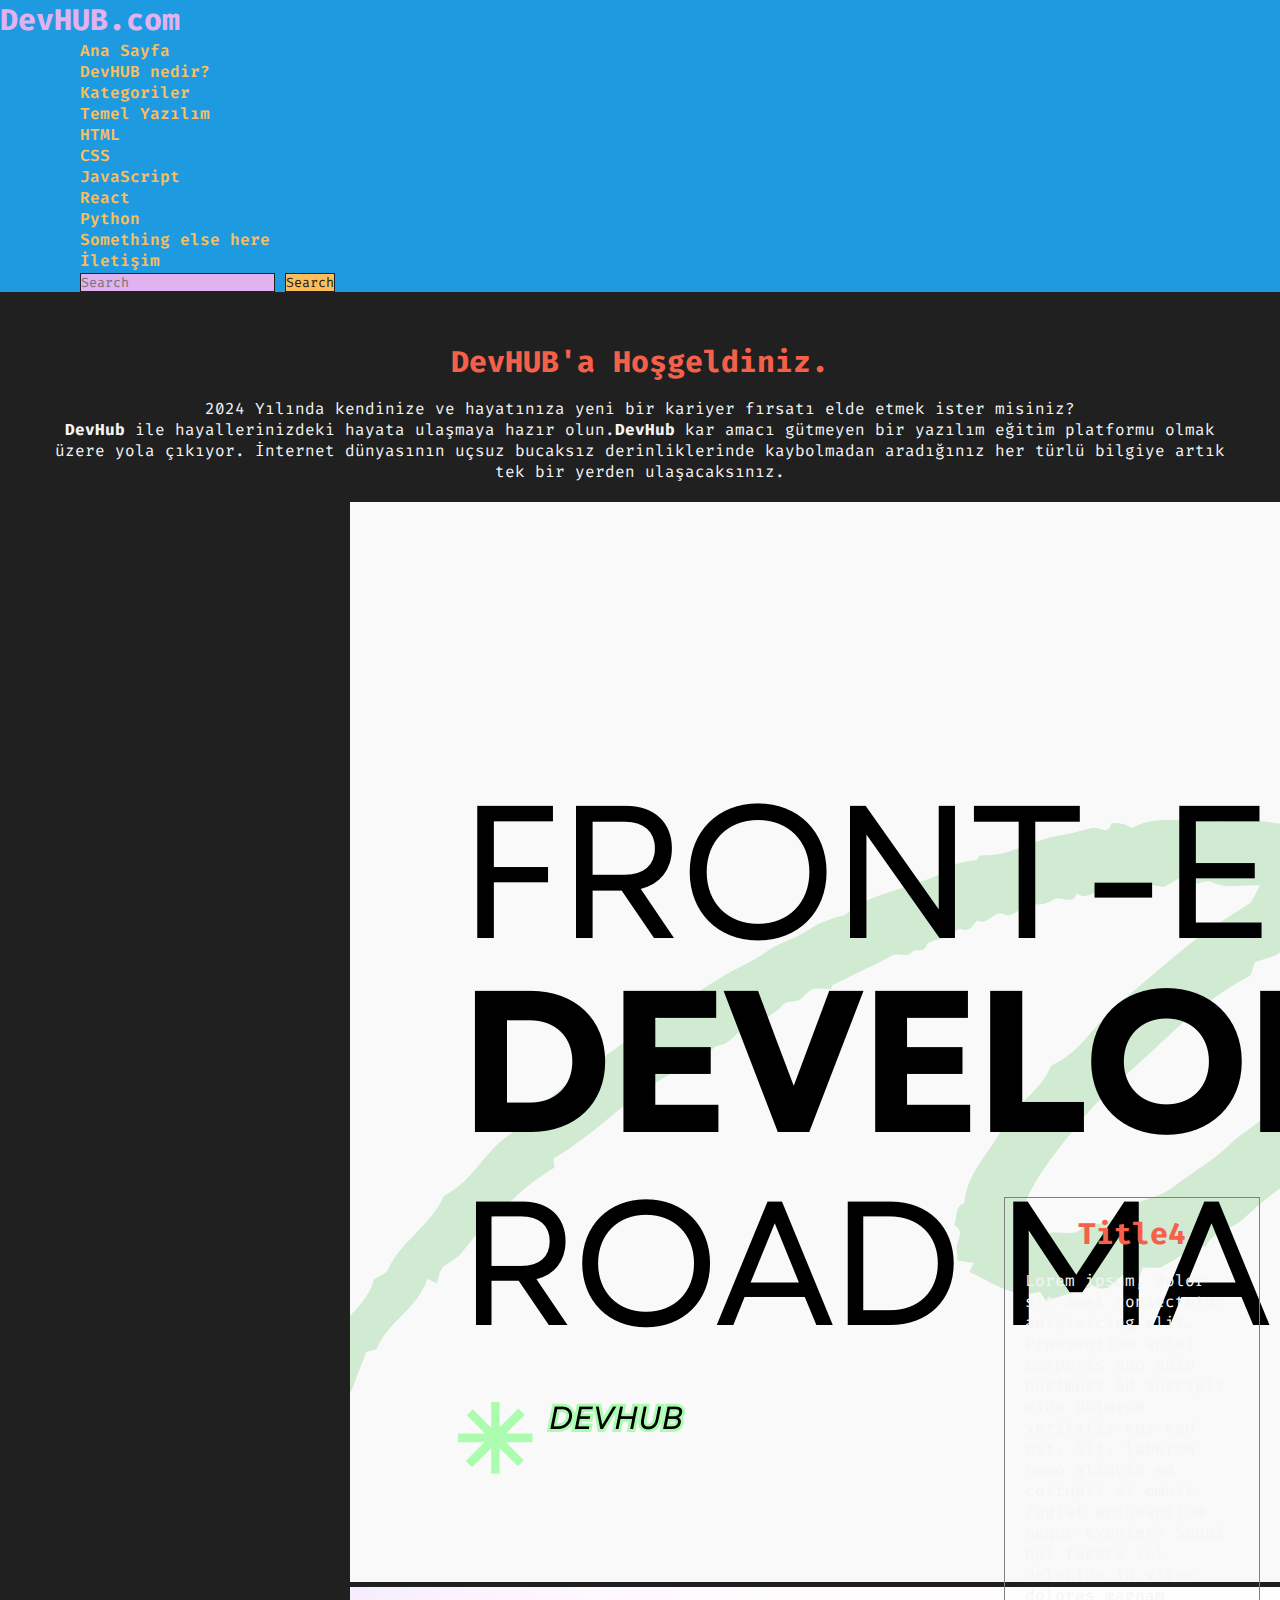
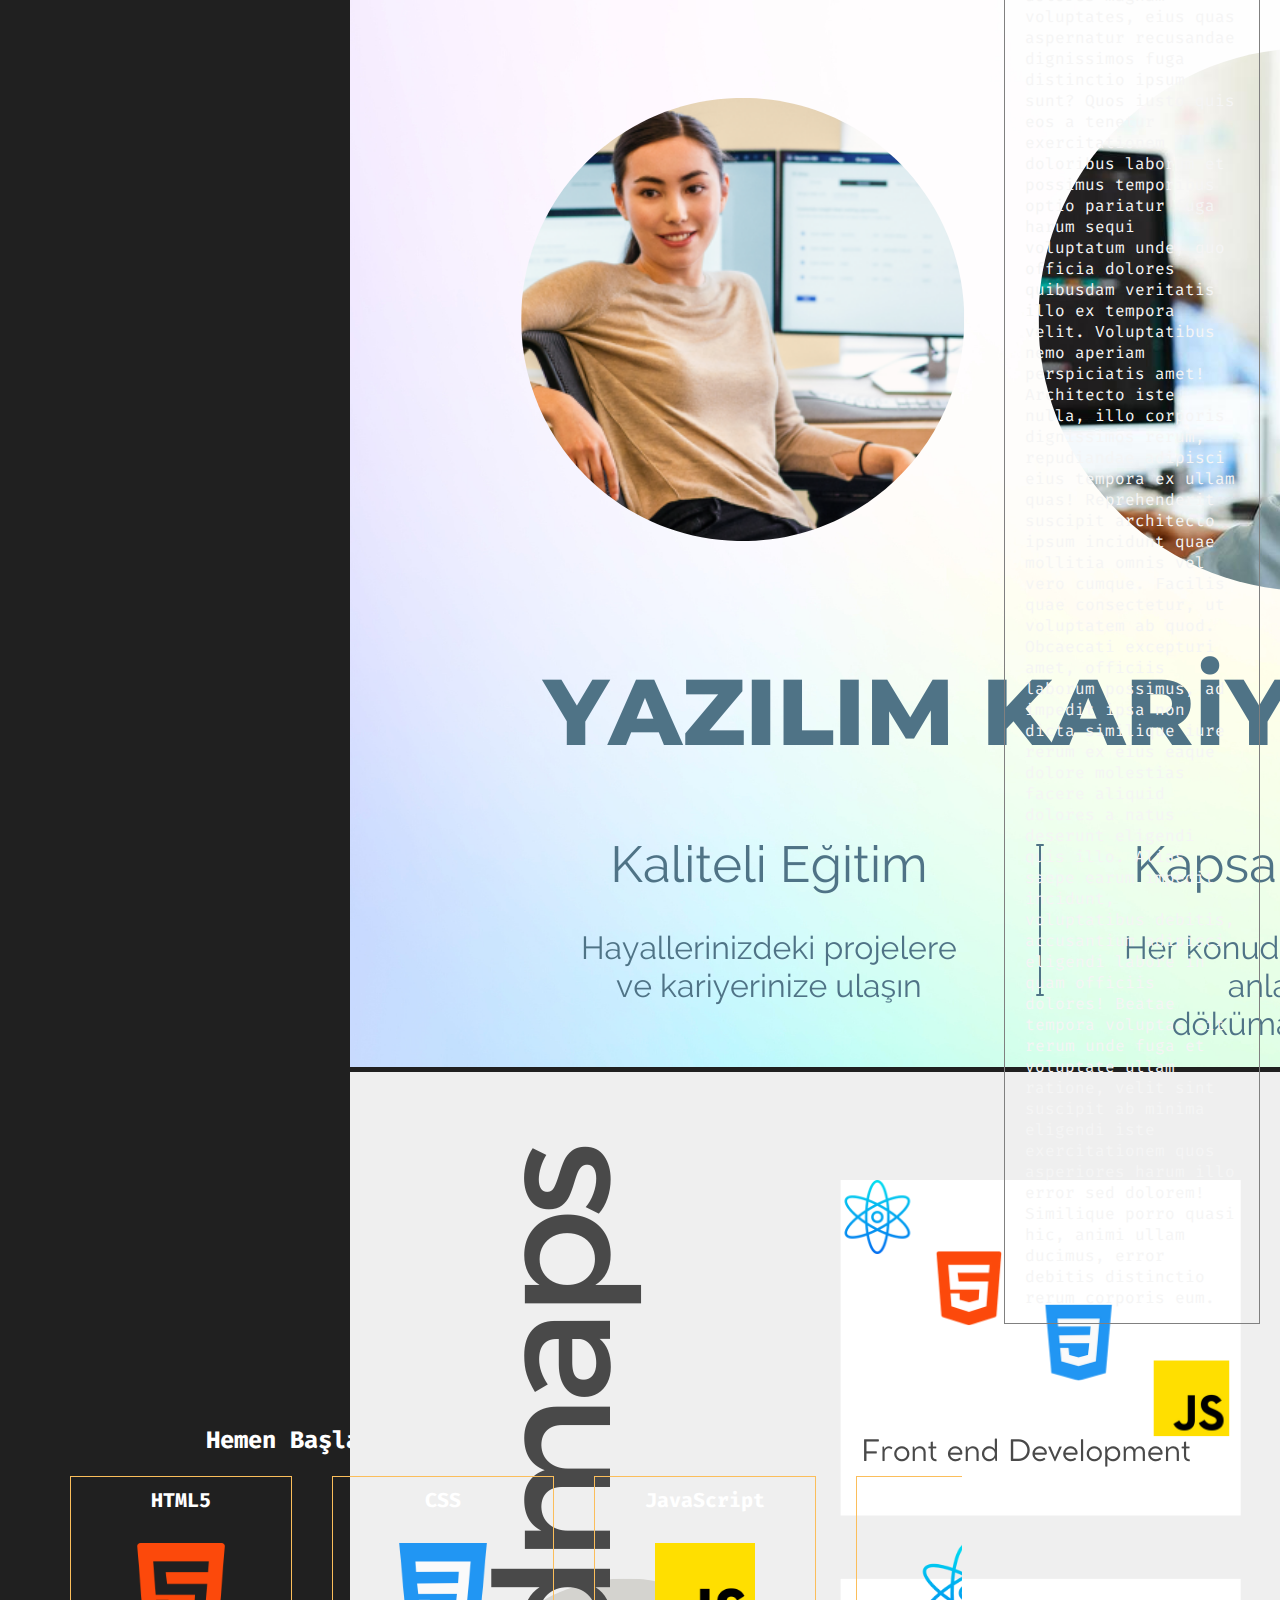
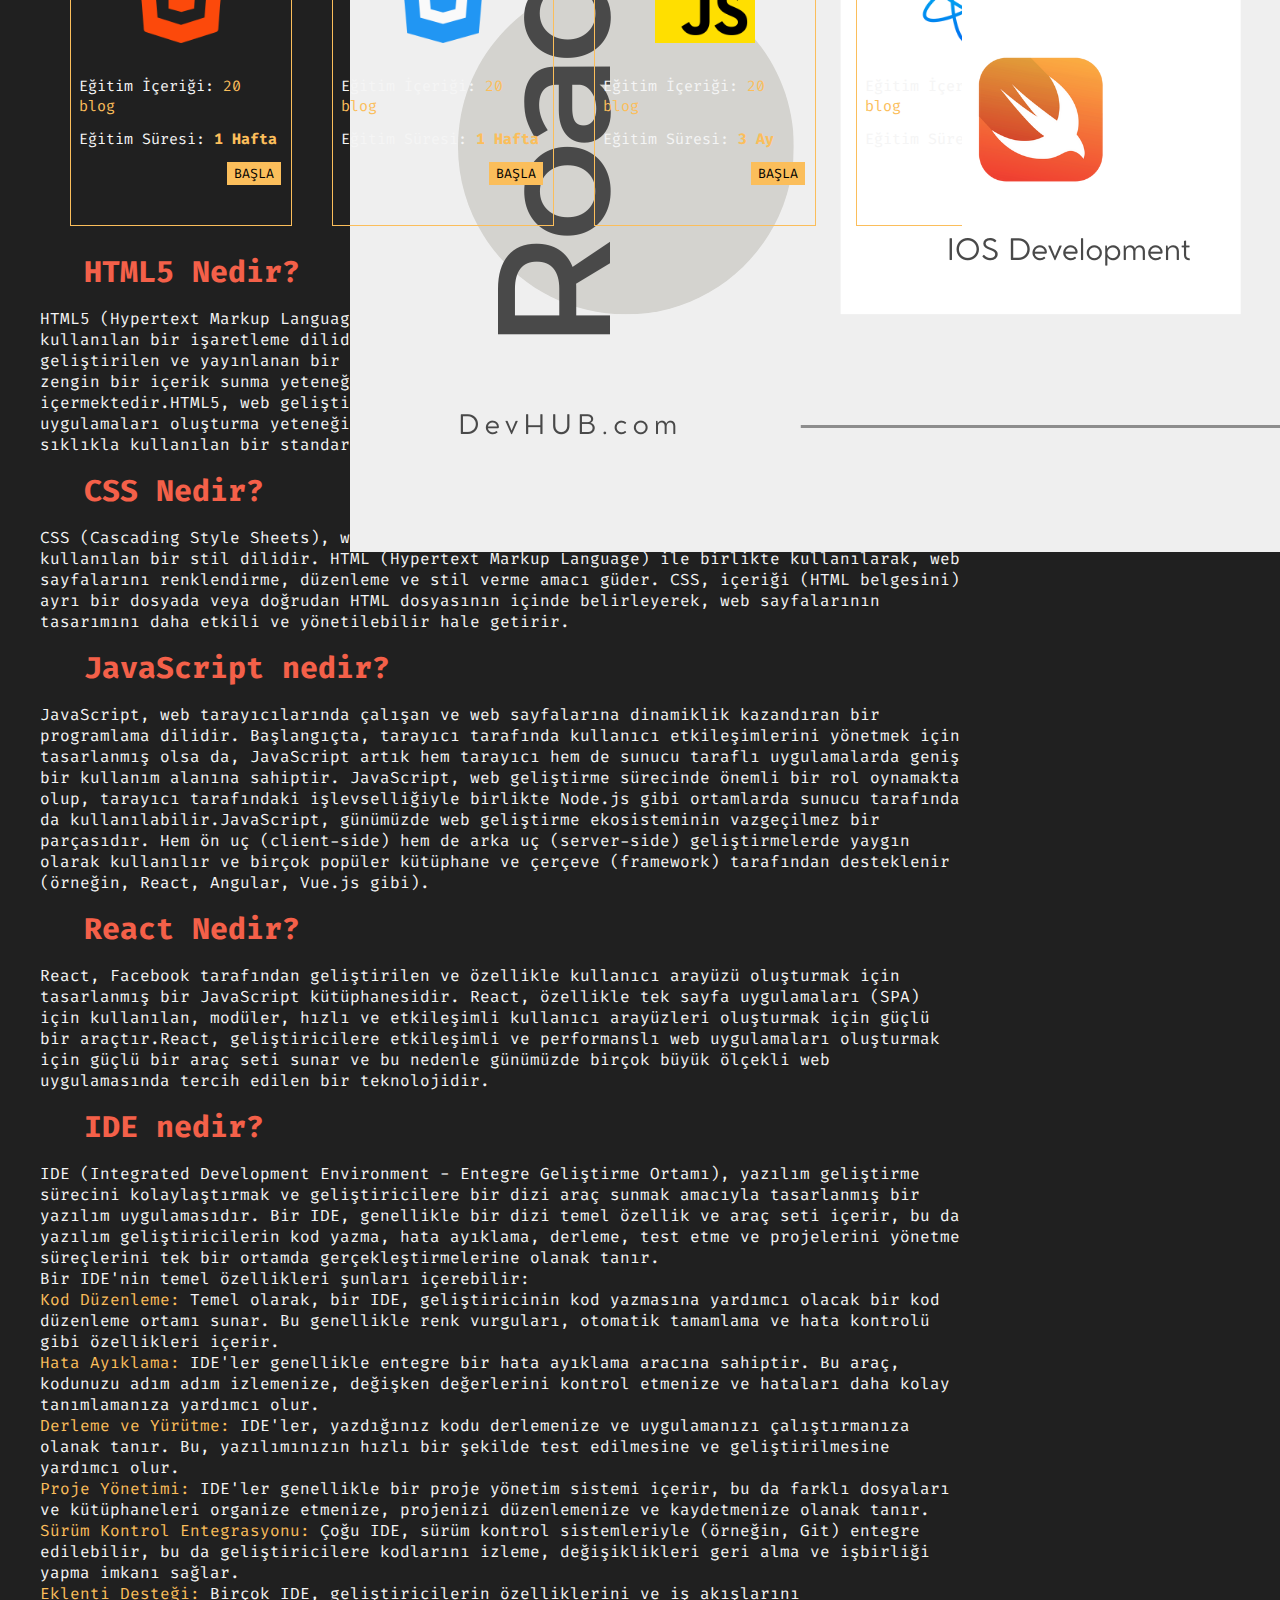
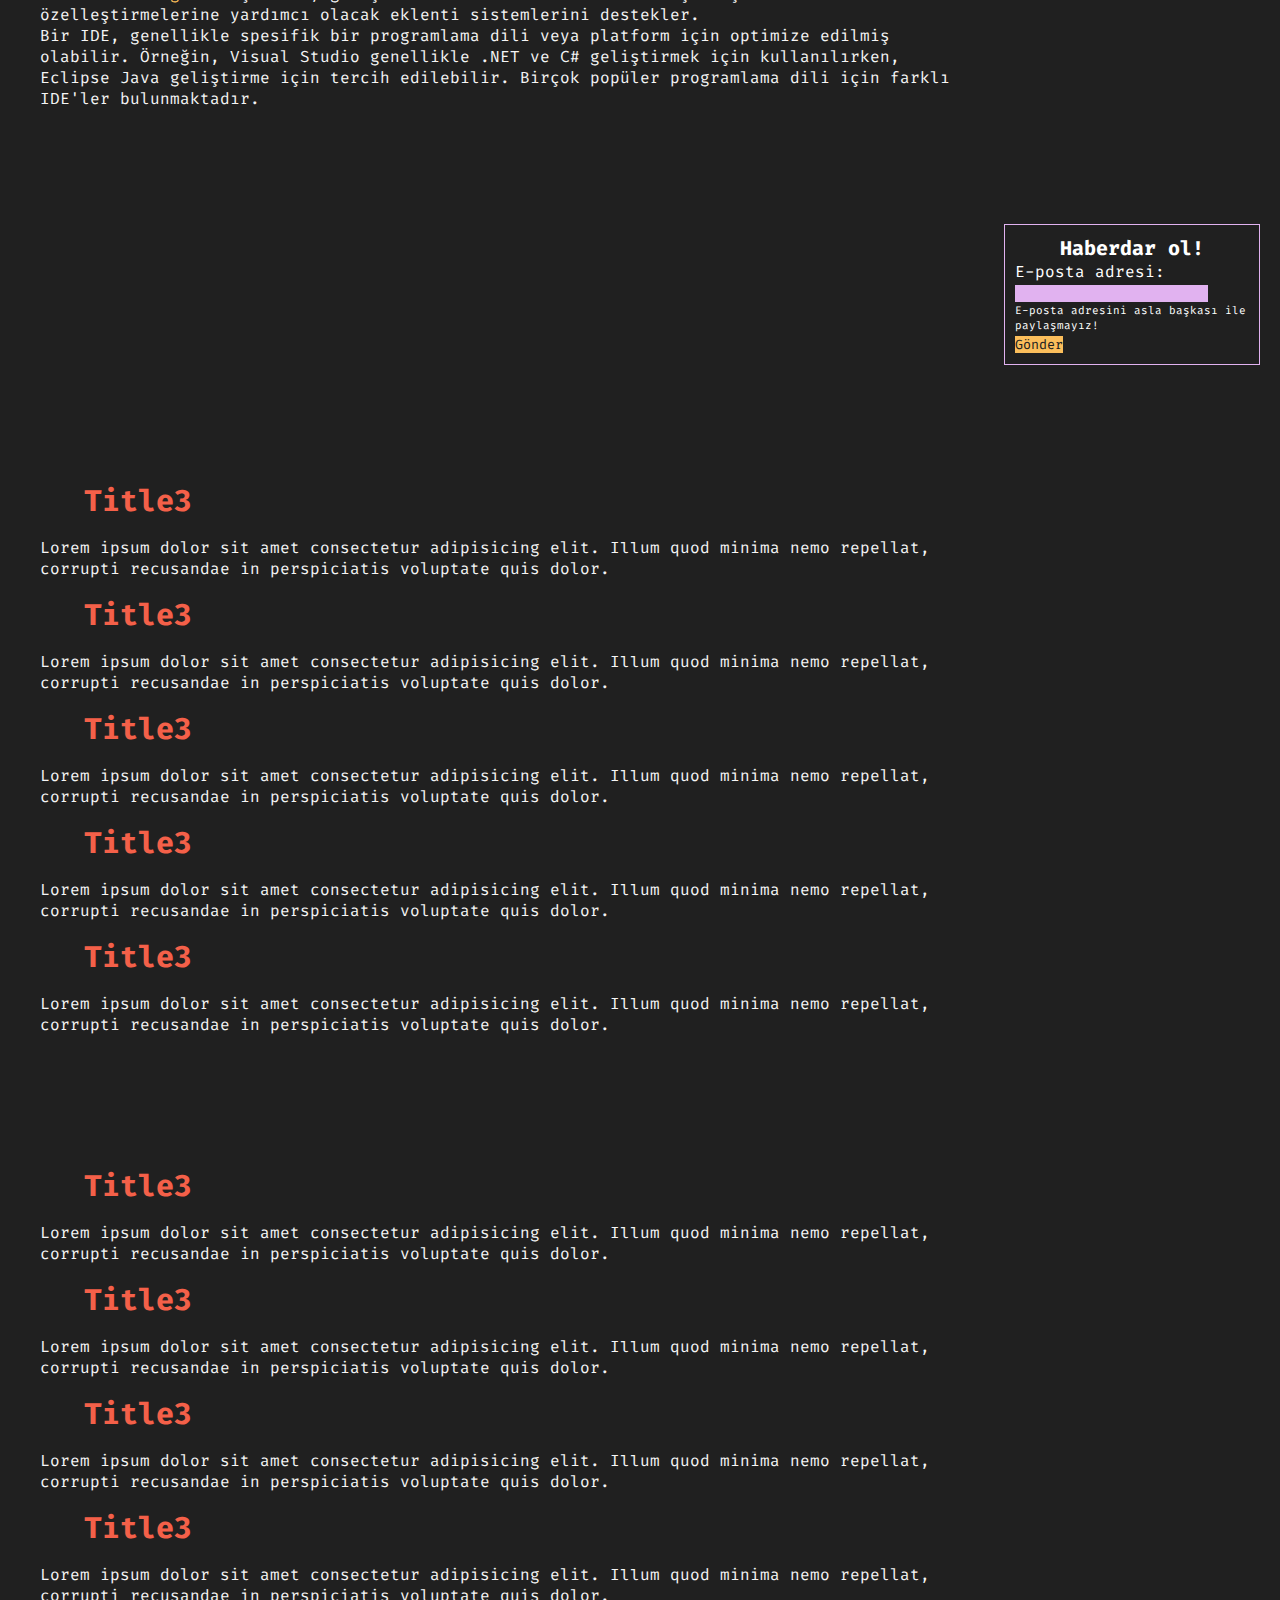
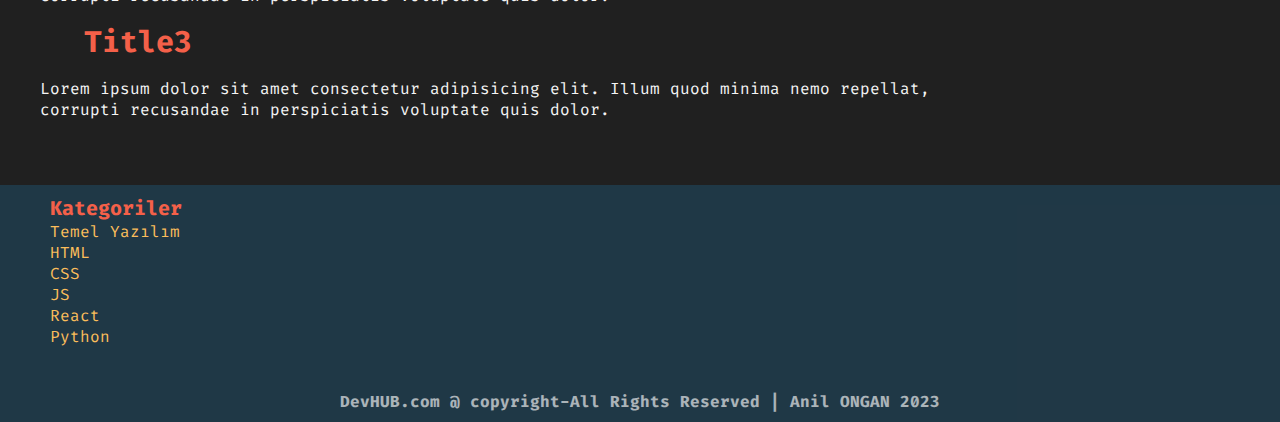
==== index.html @ 764d6161 "DevHub is a project I created to educate and develop myself as a new front end developer. This proje" ====
<!DOCTYPE html>
<html lang="tr">

<head>
    <meta charset="UTF-8">
    <meta http-equiv="X-UA-Compatible" content="IE=edge">
    <meta name="viewport" content="width=device-width, initial-scale=1.0">
    <link rel="stylesheet" href="https://cdnjs.cloudflare.com/ajax/libs/font-awesome/6.5.1/css/all.min.css"
        integrity="sha512-DTOQO9RWCH3ppGqcWaEA1BIZOC6xxalwEsw9c2QQeAIftl+Vegovlnee1c9QX4TctnWMn13TZye+giMm8e2LwA=="
        crossorigin="anonymous" referrerpolicy="no-referrer" />
    <link href="https://cdn.jsdelivr.net/npm/bootstrap@5.3.2/dist/css/bootstrap.min.css" rel="stylesheet"
        integrity="sha384-T3c6CoIi6uLrA9TneNEoa7RxnatzjcDSCmG1MXxSR1GAsXEV/Dwwykc2MPK8M2HN" crossorigin="anonymous">
    <link rel="stylesheet" href="style/style.css">
    <title>DevHub </title>
    <link rel="icon" type="image/x-icon" href="img/programming.ico">
</head>

<body>
    <header>
        <nav class="navbar navbar-expand-lg bg-body-tertiary">
            <div class="container-fluid">
                <a style="font-size: 30px; font-weight: 700; color: #e1b2f0;" class="navbar-brand"
                    href="index.html">DevHUB.com</a>
                <button class="navbar-toggler" type="button" data-bs-toggle="collapse"
                    data-bs-target="#navbarSupportedContent" aria-controls="navbarSupportedContent"
                    aria-expanded="false" aria-label="Toggle navigation">
                    <span class="navbar-toggler-icon"></span>
                </button>
                <div class="collapse navbar-collapse" id="navbarSupportedContent">
                    <ul class="navbar-nav me-auto mb-2 mb-lg-0">
                        <li class="nav-item">
                            <a class="nav-link active" aria-current="page" href="index.html">Ana Sayfa</a>
                        </li>
                        <li class="nav-item">
                            <a class="nav-link" href="devhub.html">DevHUB nedir?</a>
                        </li>
                        <li class="nav-item dropdown">
                            <a class="nav-link dropdown-toggle" href="#" role="button" data-bs-toggle="dropdown"
                                aria-expanded="false">
                                Kategoriler
                            </a>
                            <ul class="dropdown-menu">
                                <li><a class="dropdown-item" href="yazilim.html">Temel Yazılım</a></li>
                                <li><a class="dropdown-item" href="html.html">HTML</a></li>
                                <li><a class="dropdown-item" href="css.html">CSS</a></li>
                                <li><a class="dropdown-item" href="js.html">JavaScript</a></li>
                                <li><a class="dropdown-item" href="react.html">React</a></li>
                                <li><a class="dropdown-item" href="python.html">Python</a></li>
                                <li>
                                    <hr class="dropdown-divider">
                                </li>
                                <li><a class="dropdown-item" href="#">Something else here</a></li>
                            </ul>
                        </li>
                        <li class="nav-item">
                            <a class="nav-link" href="contact.html">İletişim</a>
                        </li>
                    </ul>
                    <form class="d-flex" role="search">
                        <input class="form-control me-2" type="search" placeholder="Search" aria-label="Search">
                        <button class="btn btn-outline-success" type="submit">Search</button>
                    </form>
                </div>
            </div>
        </nav>
    </header>


    <section class="main">
        <div class="left-row">
            <div class="col">
                <h1>DevHUB'a Hoşgeldiniz.</h1>
                <p style="text-align: center;">2024 Yılında kendinize ve hayatınıza yeni bir kariyer fırsatı elde etmek
                    ister misiniz? <br><strong>DevHub</strong> ile hayallerinizdeki hayata ulaşmaya hazır
                    olun.<strong>DevHub</strong> kar amacı gütmeyen bir yazılım eğitim platformu olmak üzere yola
                    çıkıyor. İnternet dünyasının uçsuz bucaksız derinliklerinde kaybolmadan aradığınız her türlü bilgiye
                    artık tek bir yerden ulaşacaksınız.</p>
            </div>


            <div id="carouselExampleSlidesOnly" class="carousel-slide"
                data-bs-ride="carousel">
                <div class="carousel-inner">
                    <div class="carousel-item active">
                        <img src="img/carousel2.png" class="d-block w-100" alt="...">
                    </div>
                    <div class="carousel-item">
                        <img src="img/Sanat-3.png" class="d-block w-100" alt="...">
                    </div>
                    <div class="carousel-item">
                        <img src="img/Sanat-4.png" class="d-block w-100" alt="...">
                    </div>
                </div>
            </div>
        </div>
    </section>

    <aside>
        <div class="right-row">
            <div class="col">
                <h1>Title4</h1>
                <p>Lorem ipsum, dolor sit amet consectetur adipisicing elit. Praesentium animi corporis quo odio
                    ducimus? Ad suscipit eius dolorum veritatis eos sed est. Sit, laborum nemo aliquid ea corrupti et
                    omnis fugiat accusantium neque eveniet? Sequi qui facere vel delectus in vitae dolores magnam
                    voluptates, eius quas aspernatur recusandae dignissimos fuga distinctio ipsum sunt? Quos iusto quis
                    eos a tenetur exercitationem doloribus laborum et possimus temporibus optio pariatur fuga harum
                    sequi voluptatum unde, quo officia dolores quibusdam veritatis illo ex tempora velit. Voluptatibus
                    nemo aperiam perspiciatis amet! Architecto iste nulla, illo corporis dignissimos rerum, repudiandae
                    adipisci eius tempora ex ullam quas! Reprehenderit suscipit architecto ipsum incidunt quae mollitia
                    omnis vel vero cumque. Facilis quae consectetur, ut voluptatem ab quod. Obcaecati excepturi amet,
                    officiis laborum possimus, ad impedit ipsa non dicta similique iure rerum ex eius eaque dolore
                    molestias facere aliquid dolores a natus deserunt eligendi quis illo. Alias saepe earum impedit
                    incidunt, voluptatibus debitis, accusantium adipisci eligendi labore in quam officiis dolores!
                    Beatae tempora voluptas sit rerum unde fuga et voluptate ullam ratione, velit sint suscipit ab
                    minima eligendi iste exercitationem quos asperiores harum illo error sed dolorem! Similique porro
                    quasi hic, animi ullam ducimus, error debitis distinctio rerum corporis eum.</p>
            </div>
        </div>
    </aside>


    <article>
        <h2 class="title">Hemen Başla (Front-End Developer Road Map)</h2>
        <div class="categories">
            <div class="container">
                <h3>HTML5</h3>
                <img style="width: 100px; height: auto;" src="img/html-5.png" alt="hmtl">
                <p>Eğitim İçeriği: <span>20 blog</span> </p>
                <p>Eğitim Süresi: <span> <strong>1 Hafta</strong> </span></p>
                <button class="button"> <a href="html.html">BAŞLA</a></button>
            </div>
            <div class="container">
                <h3>CSS</h3>
                <img style="width: 100px; height: auto;" src="img/css-3.png" alt="css">
                <p>Eğitim İçeriği: <span>20 blog</span> </p>
                <p>Eğitim Süresi: <span> <strong>1 Hafta</strong> </span></p>
                <button class="button"> <a href="css.html">BAŞLA</a></button>
            </div>
            <div class="container">
                <h3>JavaScript</h3>
                <img style="width: 100px; height: auto;" src="img/js.png" alt="js">
                <p>Eğitim İçeriği: <span>20 blog</span> </p>
                <p>Eğitim Süresi: <span> <strong>3 Ay</strong> </span></p>
                <button class="button"> <a href="js.html">BAŞLA</a></button>
            </div>
            <div class="container">
                <h3>React</h3>
                <img style="width: 100px; height: auto;" src="img/atom.png" alt="react">
                <p>Eğitim İçeriği: <span>20 blog</span> </p>
                <p>Eğitim Süresi: <span> <strong>1 Ay</strong> </span></p>
                <button class="button"> <a href="react.html">BAŞLA</a></button>
            </div>

        </div>


        <div class="left-row">
            <div class="col">
                <h1>HTML5 Nedir?</h1>
                <p>
                    HTML5 (Hypertext Markup Language, version 5), web sayfalarını oluşturmak ve düzenlemek için
                    kullanılan bir işaretleme dilidir. HTML5, World Wide Web Consortium (W3C) tarafından geliştirilen ve
                    yayınlanan bir standarttır. HTML5, önceki HTML sürümlerine kıyasla daha zengin bir içerik sunma
                    yeteneği ile birlikte bir dizi yeni özellik ve geliştirmeler içermektedir.HTML5, web geliştiricilere
                    daha güçlü, tutarlı ve zengin içerikli web uygulamaları oluşturma yeteneği sağlar. Bu nedenle,
                    modern web geliştirme projelerinde sıklıkla kullanılan bir standarttır.
                </p>
            </div>
        </div>
        <div class="left-row">
            <div class="col">
                <h1>CSS Nedir?</h1>
                <p>CSS (Cascading Style Sheets), web sayfalarının görünümünü ve düzenini belirlemek için kullanılan bir
                    stil dilidir. HTML (Hypertext Markup Language) ile birlikte kullanılarak, web sayfalarını
                    renklendirme, düzenleme ve stil verme amacı güder. CSS, içeriği (HTML belgesini) ayrı bir dosyada
                    veya doğrudan HTML dosyasının içinde belirleyerek, web sayfalarının tasarımını daha etkili ve
                    yönetilebilir hale getirir.</p>
            </div>
        </div>
        <div class="left-row">
            <div class="col">
                <h1>JavaScript nedir?</h1>
                <p>JavaScript, web tarayıcılarında çalışan ve web sayfalarına dinamiklik kazandıran bir programlama
                    dilidir. Başlangıçta, tarayıcı tarafında kullanıcı etkileşimlerini yönetmek için tasarlanmış olsa
                    da, JavaScript artık hem tarayıcı hem de sunucu taraflı uygulamalarda geniş bir kullanım alanına
                    sahiptir. JavaScript, web geliştirme sürecinde önemli bir rol oynamakta olup, tarayıcı tarafındaki
                    işlevselliğiyle birlikte Node.js gibi ortamlarda sunucu tarafında da kullanılabilir.JavaScript,
                    günümüzde web geliştirme ekosisteminin vazgeçilmez bir parçasıdır. Hem ön uç (client-side) hem de
                    arka uç (server-side) geliştirmelerde yaygın olarak kullanılır ve birçok popüler kütüphane ve
                    çerçeve (framework) tarafından desteklenir (örneğin, React, Angular, Vue.js gibi).</p>
            </div>
        </div>
        <div class="left-row">
            <div class="col">
                <h1>React Nedir?</h1>
                <p>React, Facebook tarafından geliştirilen ve özellikle kullanıcı arayüzü oluşturmak için tasarlanmış
                    bir JavaScript kütüphanesidir. React, özellikle tek sayfa uygulamaları (SPA) için kullanılan,
                    modüler, hızlı ve etkileşimli kullanıcı arayüzleri oluşturmak için güçlü bir araçtır.React,
                    geliştiricilere etkileşimli ve performanslı web uygulamaları oluşturmak için güçlü bir araç seti
                    sunar ve bu nedenle günümüzde birçok büyük ölçekli web uygulamasında tercih edilen bir teknolojidir.
                </p>
            </div>
        </div>
        <div class="left-row">
            <div class="col">
                <h1>IDE nedir?</h1>
                <p>IDE (Integrated Development Environment - Entegre Geliştirme Ortamı), yazılım geliştirme sürecini
                    kolaylaştırmak ve geliştiricilere bir dizi araç sunmak amacıyla tasarlanmış bir yazılım
                    uygulamasıdır. Bir IDE, genellikle bir dizi temel özellik ve araç seti içerir, bu da yazılım
                    geliştiricilerin kod yazma, hata ayıklama, derleme, test etme ve projelerini yönetme süreçlerini tek
                    bir ortamda gerçekleştirmelerine olanak tanır. <br>

                    Bir IDE'nin temel özellikleri şunları içerebilir: <br>
                    <span>Kod Düzenleme:</span>
                     Temel olarak, bir IDE, geliştiricinin kod yazmasına yardımcı olacak bir kod düzenleme
                    ortamı sunar. Bu genellikle renk vurguları, otomatik tamamlama ve hata kontrolü gibi özellikleri
                    içerir. <br>
                    <span>Hata Ayıklama:</span> IDE'ler genellikle entegre bir hata ayıklama aracına sahiptir. Bu araç, kodunuzu adım
                    adım izlemenize, değişken değerlerini kontrol etmenize ve hataları daha kolay tanımlamanıza yardımcı
                    olur. <br>
                    <span>Derleme ve Yürütme:</span> IDE'ler, yazdığınız kodu derlemenize ve uygulamanızı çalıştırmanıza olanak
                    tanır. Bu, yazılımınızın hızlı bir şekilde test edilmesine ve geliştirilmesine yardımcı olur. <br>
                    <span>Proje Yönetimi:</span> IDE'ler genellikle bir proje yönetim sistemi içerir, bu da farklı dosyaları ve
                    kütüphaneleri organize etmenize, projenizi düzenlemenize ve kaydetmenize olanak tanır. <br>
                    <span>Sürüm Kontrol Entegrasyonu:</span> Çoğu IDE, sürüm kontrol sistemleriyle (örneğin, Git) entegre edilebilir,
                    bu da geliştiricilere kodlarını izleme, değişiklikleri geri alma ve işbirliği yapma imkanı sağlar. <br>
                    <span>Eklenti Desteği:</span> Birçok IDE, geliştiricilerin özelliklerini ve iş akışlarını özelleştirmelerine
                    yardımcı olacak eklenti sistemlerini destekler. <br>
                    Bir IDE, genellikle spesifik bir programlama dili veya platform için optimize edilmiş olabilir.
                    Örneğin, Visual Studio genellikle .NET ve C# geliştirmek için kullanılırken, Eclipse Java geliştirme
                    için tercih edilebilir. Birçok popüler programlama dili için farklı IDE'ler bulunmaktadır.</p>
            </div>
        </div>
    </article>
    <aside class="newsletter-form">
        <form>
            <div class="mb-3">
                <h2 class="title">Haberdar ol!</h2>
                <label for="exampleInputEmail1" class="form-label">E-posta adresi:</label>
                <input type="email" class="form-control" id="exampleInputEmail1" aria-describedby="emailHelp">
                <div id="emailHelp" class="form-text">E-posta adresini asla başkası ile paylaşmayız!</div>
            </div>
            <button type="submit" class="btn btn-primary">Gönder</button>
        </form>
    </aside>
    <article>
        <div class="left-row">
            <div class="col">
                <h1>Title3</h1>
                <p>Lorem ipsum dolor sit amet consectetur adipisicing elit. Illum quod minima nemo repellat, corrupti
                    recusandae in perspiciatis voluptate quis dolor.</p>
            </div>
        </div>
        <div class="left-row">
            <div class="col">
                <h1>Title3</h1>
                <p>Lorem ipsum dolor sit amet consectetur adipisicing elit. Illum quod minima nemo repellat, corrupti
                    recusandae in perspiciatis voluptate quis dolor.</p>
            </div>
        </div>
        <div class="left-row">
            <div class="col">
                <h1>Title3</h1>
                <p>Lorem ipsum dolor sit amet consectetur adipisicing elit. Illum quod minima nemo repellat, corrupti
                    recusandae in perspiciatis voluptate quis dolor.</p>
            </div>
        </div>
        <div class="left-row">
            <div class="col">
                <h1>Title3</h1>
                <p>Lorem ipsum dolor sit amet consectetur adipisicing elit. Illum quod minima nemo repellat, corrupti
                    recusandae in perspiciatis voluptate quis dolor.</p>
            </div>
        </div>
        <div class="left-row">
            <div class="col">
                <h1>Title3</h1>
                <p>Lorem ipsum dolor sit amet consectetur adipisicing elit. Illum quod minima nemo repellat, corrupti
                    recusandae in perspiciatis voluptate quis dolor.</p>
            </div>
        </div>
    </article>
    <article>
        <div class="left-row">
            <div class="col">
                <h1>Title3</h1>
                <p>Lorem ipsum dolor sit amet consectetur adipisicing elit. Illum quod minima nemo repellat, corrupti
                    recusandae in perspiciatis voluptate quis dolor.</p>
            </div>
        </div>
        <div class="left-row">
            <div class="col">
                <h1>Title3</h1>
                <p>Lorem ipsum dolor sit amet consectetur adipisicing elit. Illum quod minima nemo repellat, corrupti
                    recusandae in perspiciatis voluptate quis dolor.</p>
            </div>
        </div>
        <div class="left-row">
            <div class="col">
                <h1>Title3</h1>
                <p>Lorem ipsum dolor sit amet consectetur adipisicing elit. Illum quod minima nemo repellat, corrupti
                    recusandae in perspiciatis voluptate quis dolor.</p>
            </div>
        </div>
        <div class="left-row">
            <div class="col">
                <h1>Title3</h1>
                <p>Lorem ipsum dolor sit amet consectetur adipisicing elit. Illum quod minima nemo repellat, corrupti
                    recusandae in perspiciatis voluptate quis dolor.</p>
            </div>
        </div>
        <div class="left-row">
            <div class="col">
                <h1>Title3</h1>
                <p>Lorem ipsum dolor sit amet consectetur adipisicing elit. Illum quod minima nemo repellat, corrupti
                    recusandae in perspiciatis voluptate quis dolor.</p>
            </div>
        </div>
    </article>



    <footer>
        <div class="category-links">
            <h2>Kategoriler</h2>
            <ul>
                <li><a href="yazilim.html">Temel Yazılım</a></li>
                <li><a href="html.html">HTML</a></li>
                <li><a href="css.html">CSS</a></li>
                <li><a href="js.html">JS</a></li>
                <li><a href="react.html">React</a></li>
                <li><a href="python.html">Python</a></li>
            </ul>
            <div class="copyright">
                <p> <strong>DevHUB.com @ copyright-All Rights Reserved | Anil ONGAN 2023 </strong> </p>
            </div>
        </div>

    </footer>








    <script src="https://cdn.jsdelivr.net/npm/bootstrap@5.3.2/dist/js/bootstrap.bundle.min.js"
        integrity="sha384-C6RzsynM9kWDrMNeT87bh95OGNyZPhcTNXj1NW7RuBCsyN/o0jlpcV8Qyq46cDfL"
        crossorigin="anonymous"></script>
</body>

</html>
---- style/style.css ----
@import url('https://fonts.googleapis.com/css2?family=Fira+Code:wght@300;400;500;600;700&family=Roboto+Slab:wght@900&display=swap');



*{
    font-family: 'Fira Code', monospace;
    margin: 0;
    padding: 0;
    box-sizing: border-box;
    outline: none;
    border: none;
    text-decoration: none;
    text-transform: initial;
    list-style: none;
    scroll-behavior: smooth;
}

html{
    overflow-x: hidden;

}


body{
    position: relative;
    font-family: 'Fira Code', monospace;
    margin: 0;
    width: 100%;
    background-color: #202020;
    box-sizing: border-box;
    overflow-x: hidden;
}


.navbar{
    font-family: 'Fira Code', monospace;
    font-weight: 600;
    width: 100%;
    margin: 0;
    padding: 0;

}

.navbar .container-fluid{
    background-color: #1e9ae0;
    
}


.navbar .collapse{
    margin: 0 5rem;
}

.navbar .collapse a{
    color: #fbbe5b;
}

.navbar .collapse .d-flex input{
    background-color: #e1b2f0;
    border: 1px solid #202020;
}

.navbar .collapse .d-flex .btn{
    color: #202020;
    background-color: #fbbe5b;
    border: 1px solid #202020;
}

.navbar .collapse .d-flex .btn:hover{
    transform: scale(1.03);
}

.navbar .collapse .dropdown-menu{
    background-color: #1e9ae0;
}



.main{
    margin: 50px 20px;
}

.main .col{
    margin: 15px;
}

.main  h1{
    color: #f46049;
    margin: 1rem 4rem;
    text-align: center;
    font-size: 30px;
}

.main p{
    color: whitesmoke;
    margin: 0 20px;
}

.main .carousel-slide{
    margin: 10px 320px;
    padding:5px 10px;
    height: 600px;
}

.main .carousel-slide .carousel-inner{
    width: 1000px;
    height: 600px;
}

article{
    float: left;
    margin: 50px 20px;
    width: 75%;
}

article .col{
    margin: 15px 0;
}

article h1{
    color: #f46049;
    margin: 1rem 4rem;
    font-size: 30px;
}

article .container p{
    font-size: 15px;
    color: whitesmoke;
    margin: 0 20px;
}

article p{
    color: whitesmoke;
    margin: 0 20px;
}

article p span{
    color: #fbbe5b;
}

article .categories{
    display: flex;
    position:relative;
    justify-content: space-between;
    overflow-x: hidden;
    width: 95%;
    margin: 10px 30px;
}

article h2{
    color: white;
    text-align: center;
}

article .categories .container{
    display: block;
    border: 1px solid #fbbe5b;
    margin: 10px 20px;
    width: 250px;
    height: 350px;
    transition: 1s ease;
}

article .categories .container:hover{
    box-shadow: 0px 0px 15px 6px rgba(218, 216, 216, 0.71);
    transform: scale(1.02);
}

article .categories .container h3{
    color: white;
    text-align: center;
    font-size: 20px;
    margin: 10px ;
    
}

article .categories .container img{
    margin: 20px 60px;

}

article .categories .container p{
    margin: 3px;
    padding: 5px;
}

article .categories .container .button{
    padding: 3px 7px;
    float: right;
    margin: 5px 10px;
    background-color: #fbbe5b;
    text-align: center;
    transition: 1s ease;
    cursor: pointer;
}

article .categories .container .button a{
    color: black;
    text-decoration: none;
    cursor: pointer;
}

article .categories .container .button:hover{
    transform: scale(1.1);
}



aside{
    position:sticky;
    width: 20%;
    float: right;
    margin: 50px 20px;
    border: 1px solid gray;
}

aside .col{
    margin: 15px 0;
}

aside h1{
    text-align: center;
    color: #f46049;
    margin: 1rem 4rem;
    font-size: 30px;
}

aside p{
    color: whitesmoke;
    margin: 0 20px;
}

.newsletter-form{
    
    float: right;
    width: 20%;
    border: 1px solid #e1b2f0;
    padding: 10px;
}

.newsletter-form h2{
    color: white;
    text-align: center;
    font-size: 20px;
}

.newsletter-form .form-label,
.form-text{
    color: white;
}

.newsletter-form .form-control{
    background-color: #e1b2f0;
}

.newsletter-form .form-text{
    font-size: 11px;
}

.newsletter-form .btn{
    background-color: #fbbe5b;
    color: #202020;
    border: none;
}

.newsletter-form .btn:hover{
    transform: scale(1.03);
}

main .row .nav-link{
    color: white;
}

main .row .nav-link:hover{
    background-color: #fbbe5b;
}

main .row .col-8{
    color: white;
}


main .row .col-8 h4{
    color: #fbbe5b;
    margin: 10px 20px;
}

main .row .col-8 h5{
    color: #f46049be;
}


main .row .col-8 p{
    padding: 20px 0;
}

footer{
    background-color: #1e99e033;
    display: flex;
    width: 100%;
    height: auto;
}

footer .category-links{
    width: 100%;
    margin: 10px 50px;

}

footer .category-links h2{
    font-size: 20px;
    color: #f46049;
}

footer .category-links ul{
    height: 160px;
}

footer .category-links a{
    color: #fbbe5b;
    text-decoration: none;
    cursor: pointer;
}

footer .category-links li a:hover{
    color: #202020;
    font-size: large;
}

footer .copyright{
    
    width: 100%;
}

footer .copyright p{
    margin: 0;
    padding-top: 10px;
    text-align: center;
    color: rgba(255, 255, 255, 0.624);
}

.devhubpage{
    margin: 30px 100px;
    color: white;
}

.devhubpage h1{
    font-size: 40px;
    text-align: center;
}

.devhubpage p{
    margin-top: 50px;
}

@media screen and (max-width: 750px){
    .categories .container{
        position: relative;
        display: grid;
        
    }

    aside{
        display: none;
        visibility: hidden;
    }

    aside .right-row{
        display: none;
    }

    .main .carousel-slide{
        width: 300px;
        height: fit-content;
        margin: 0;
        padding: 0;
    }

    .main .carousel-slide .carousel-inner{
        max-width: 450px;
        max-height: fit-content;
        justify-content: center;
        margin: 10px 40px;
    }

    article{
        max-width: fit-content;
        margin-top: 0;
        margin: 0px 10px 0px 40px;
    }

    article .categories {
        position: relative;
        display:grid;
    }

}
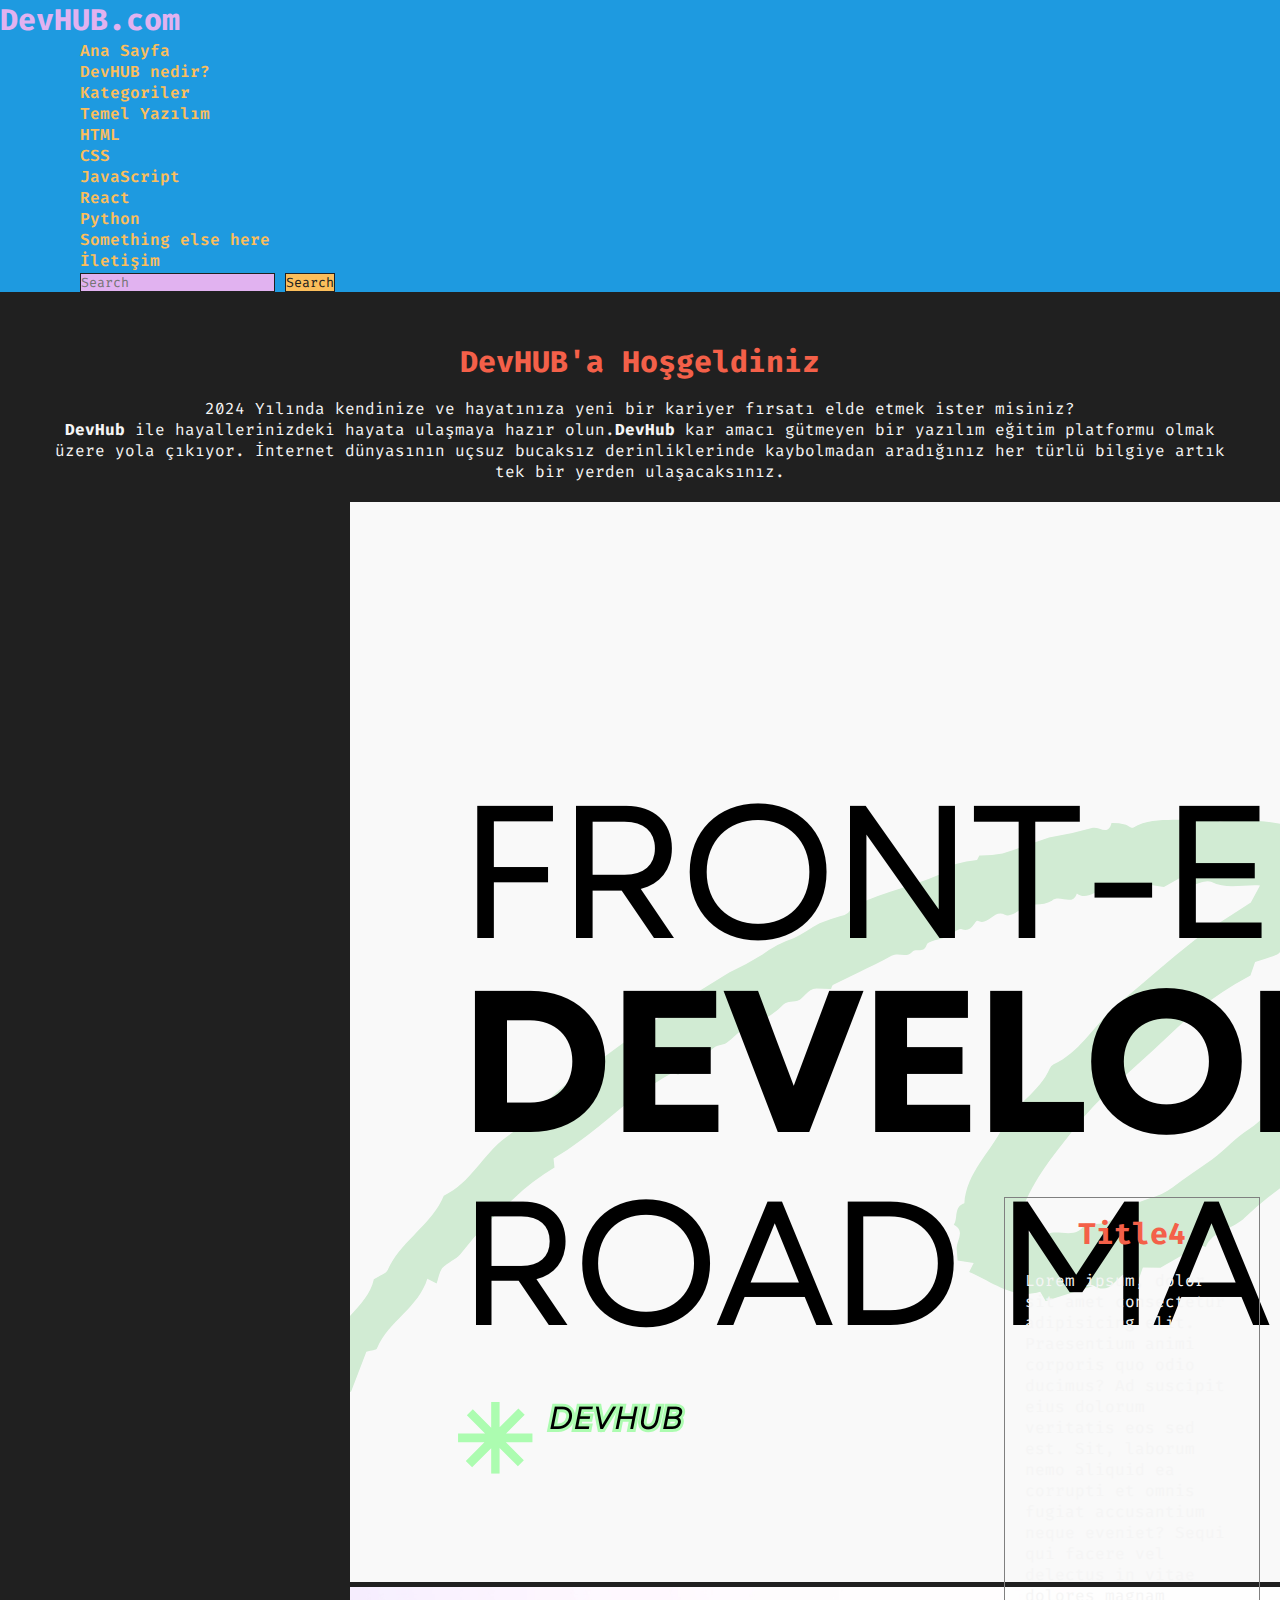
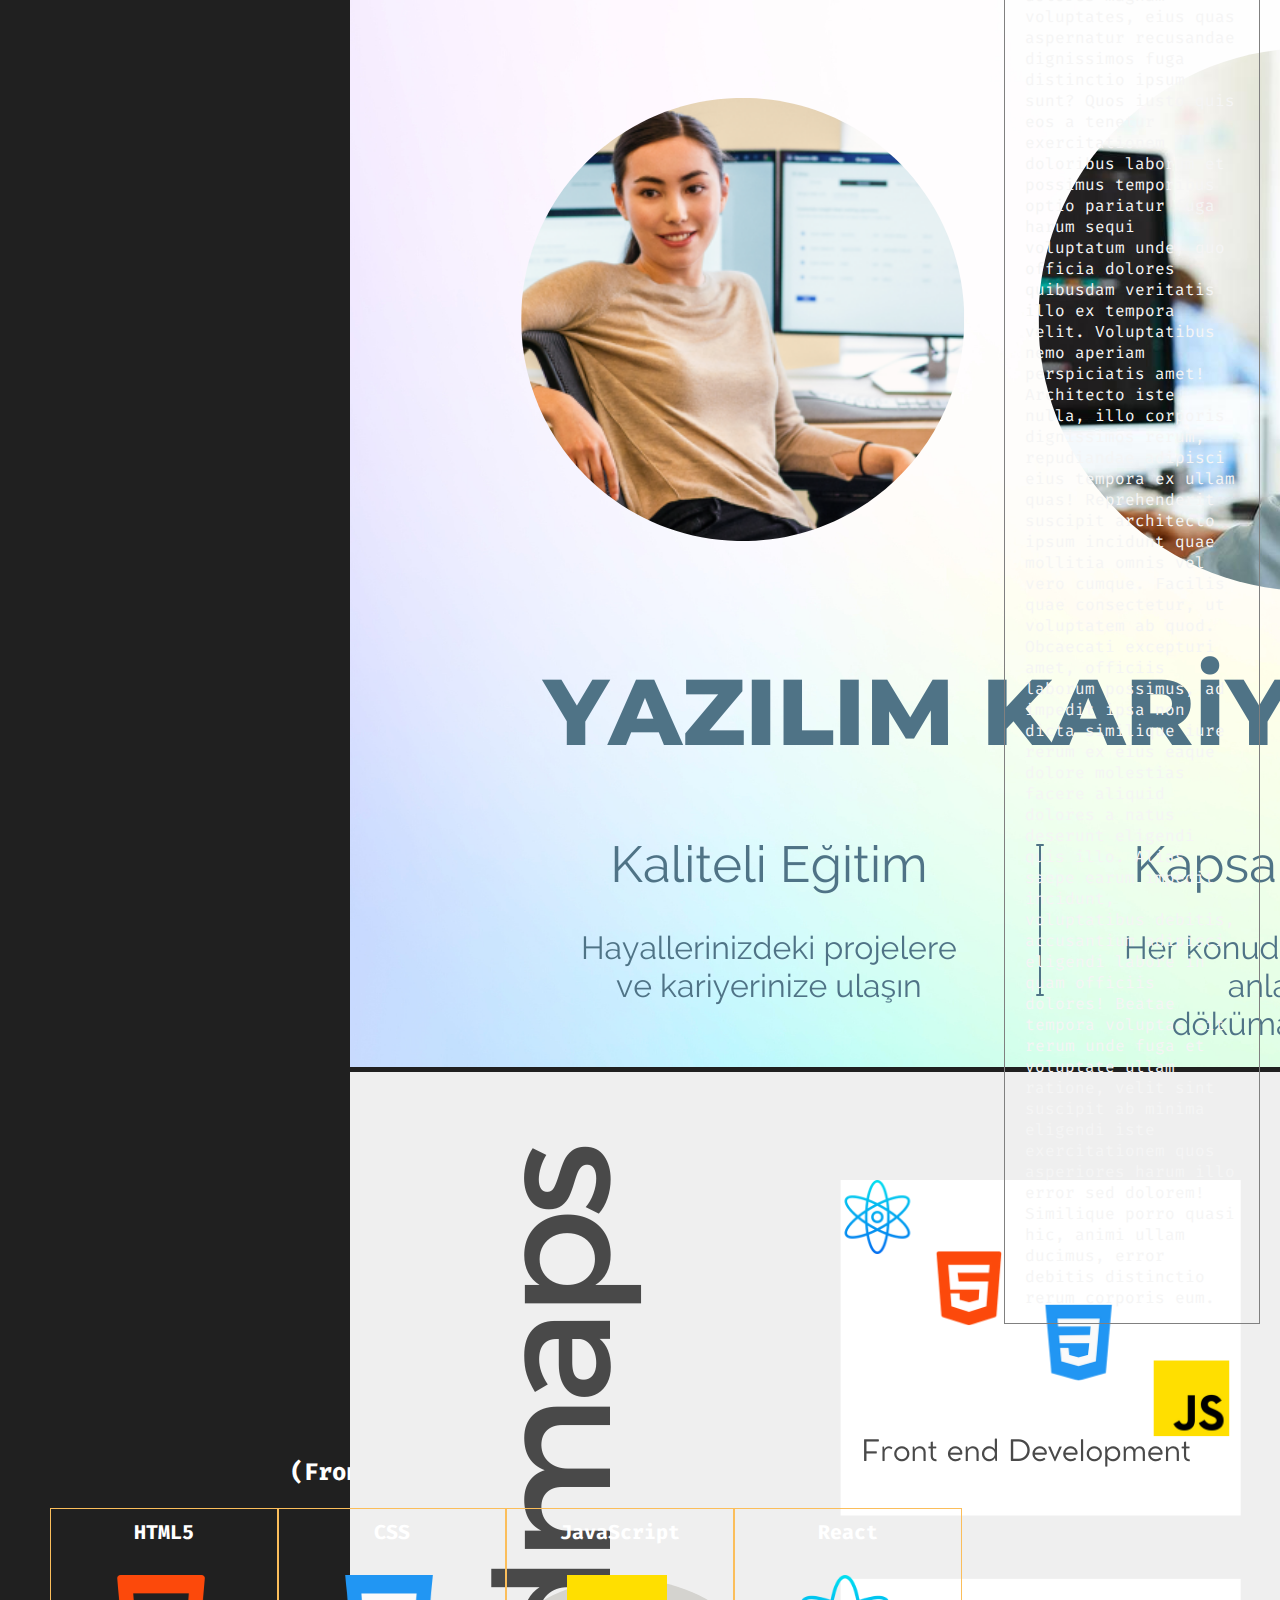
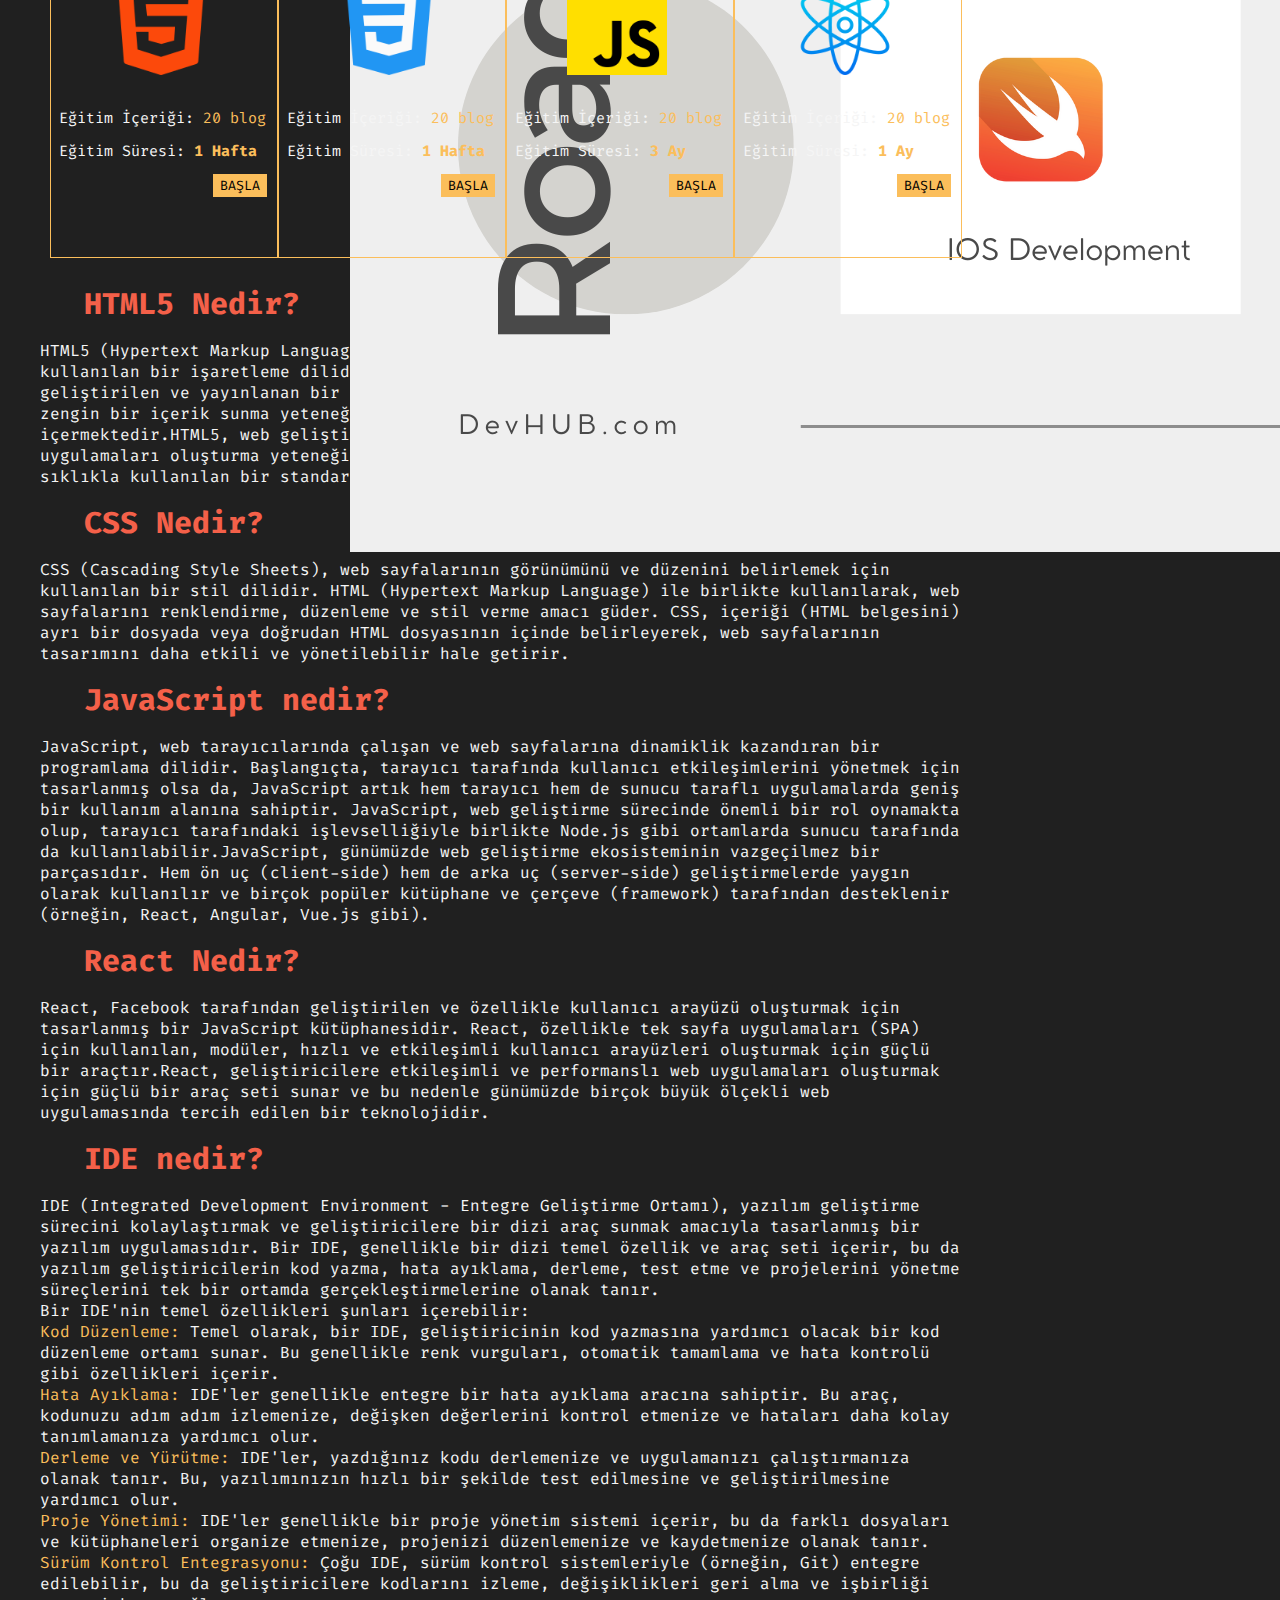
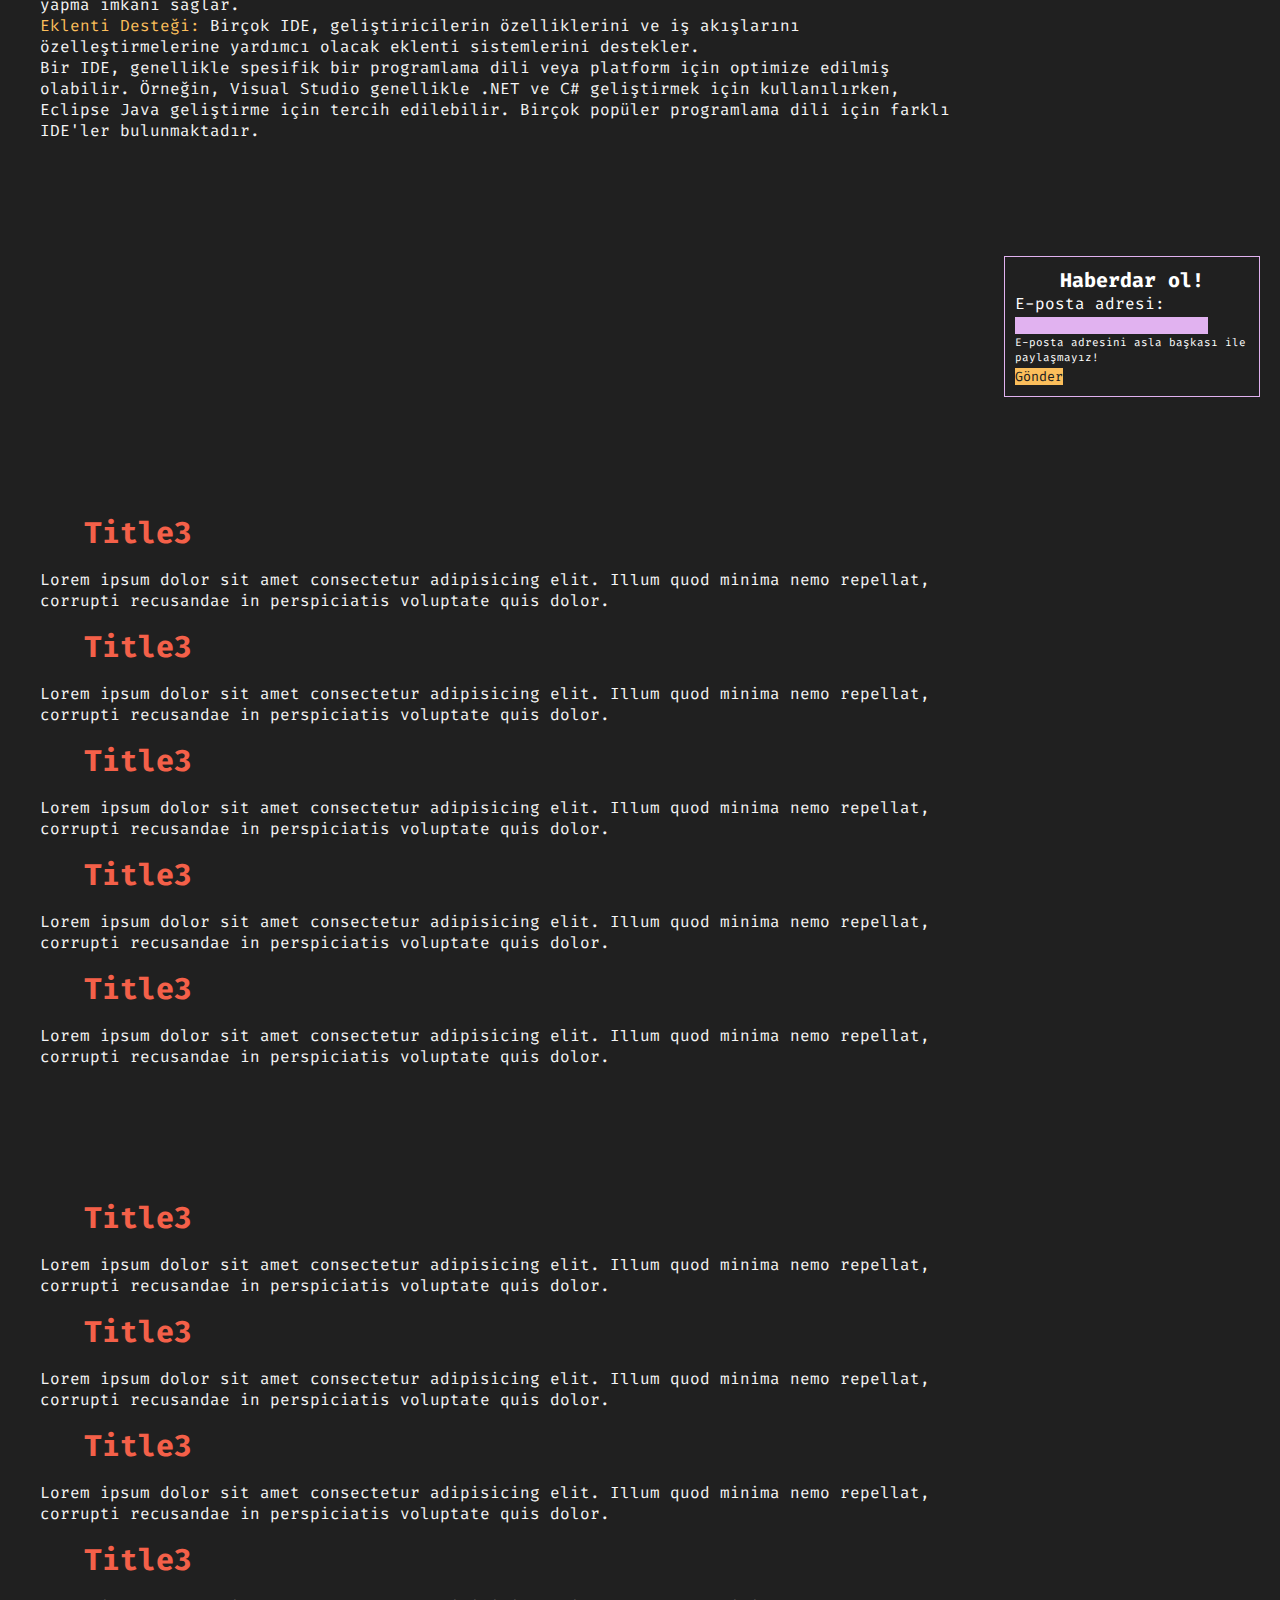
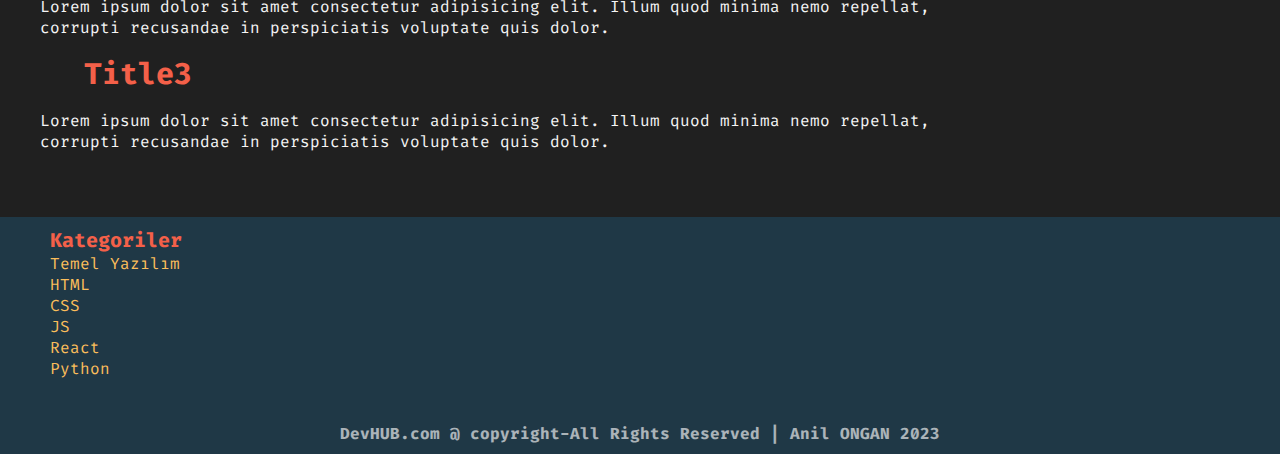
==== commit fa80f3f4: "Responsive design update" ====
--- a/index.html
+++ b/index.html
@@ -69,7 +69,7 @@
     <section class="main">
         <div class="left-row">
             <div class="col">
-                <h1>DevHUB'a Hoşgeldiniz.</h1>
+                <h1>DevHUB'a Hoşgeldiniz</h1>
                 <p style="text-align: center;">2024 Yılında kendinize ve hayatınıza yeni bir kariyer fırsatı elde etmek
                     ister misiniz? <br><strong>DevHub</strong> ile hayallerinizdeki hayata ulaşmaya hazır
                     olun.<strong>DevHub</strong> kar amacı gütmeyen bir yazılım eğitim platformu olmak üzere yola
@@ -120,7 +120,7 @@
 
 
     <article>
-        <h2 class="title">Hemen Başla (Front-End Developer Road Map)</h2>
+        <h2 class="title">Hemen Başla <br> (Front-End Developer Road Map)</h2>
         <div class="categories">
             <div class="container">
                 <h3>HTML5</h3>
--- a/style/style.css
+++ b/style/style.css
@@ -103,7 +103,7 @@
 }
 
 .main .carousel-slide .carousel-inner{
-    width: 1000px;
+    width: 100%;
     height: 600px;
 }
 
@@ -153,9 +153,10 @@
 }
 
 article .categories .container{
-    display: block;
+    display: flexbox;
     border: 1px solid #fbbe5b;
-    margin: 10px 20px;
+    margin: 10px auto;
+    align-items: center;
     width: 250px;
     height: 350px;
     transition: 1s ease;
@@ -353,9 +354,123 @@
     margin-top: 50px;
 }
 
+@media only screen and (max-width: 480px){
+    body {
+        margin: 0;
+        padding: 0;
+    }
+    
+    body h1{
+        font-size: 20px;
+    }
+    
+    body p{
+        font-size: 10px;
+        
+    }
+
+    .main {
+        max-height: fit-content;
+        margin: 20px 10px;
+    }
+
+    .main h1{
+        font-size: 20px;
+    }
+
+    .main p{
+        font-size: 15px;
+    }
+
+
+    .categories .container{
+        position: relative;
+        display: flex;
+        display: grid;
+        
+    }
+
+    aside{
+        display: none;
+        visibility: hidden;
+    }
+
+    aside .right-row{
+        display: none;
+    }
+
+
+
+    .main .carousel-slide{
+        max-width: 100%;
+        height: fit-content;
+        margin: 0;
+        padding: 0;
+    }
+
+    .main .carousel-slide .carousel-inner{
+        max-width: 450px;
+        max-height: fit-content;
+        justify-content: center;
+        margin: 10px 10px;
+        padding: 0;
+    }
+
+    .main .carousel-slide .carousel-inner{
+        width: 80%;
+        height: fit-content;
+        margin: 0;
+        
+    }
+
+    article{
+        max-width: 100%;
+        margin-top: 0;
+        margin: 0px 10px 0px 40px;
+    }
+
+    article h2{
+        font-size: 15px;
+    }
+
+    article .categories {
+        position: relative;
+        display:grid;
+        width: 100%;
+        
+        
+    }
+
+    article .categories .container{
+        transform: scale(0.7);
+        margin: 0;
+        padding: 0;
+        
+    }
+
+    article .categories .container:hover{
+        transform: scale(0.73);
+    }
+
+
+    footer .category-links {
+        font-size: 15px;
+    }
+
+    footer .category-links .copyright p{
+        font-size: 10px;
+    }
+
+}
+
+
+
+
+
 @media screen and (max-width: 750px){
     .categories .container{
         position: relative;
+        display: flex;
         display: grid;
         
     }
@@ -370,7 +485,7 @@
     }
 
     .main .carousel-slide{
-        width: 300px;
+        width: 100%;
         height: fit-content;
         margin: 0;
         padding: 0;
@@ -394,4 +509,62 @@
         display:grid;
     }
 
+}
+
+@media only screen and (min-width: 751px) and (max-width: 991px) {
+    .categories .container{
+        position: relative;
+        display: flex-box;
+        
+        
+    }
+
+    aside{
+        display:block;
+        width: 28%;
+    }
+
+    
+    aside .right-row .col h1{
+        font-size: 20px;
+        margin: 0;
+    }
+    
+    aside .right-row .col p{
+        margin: 10px 5px;
+        font-size: 14px;
+    }
+
+    .main .carousel-slide{
+        width: 100%;
+        height: fit-content;
+        margin: 10px 0 10px 0px;
+        padding: 0;
+    }
+
+    .main .carousel-slide .carousel-inner{
+        max-width: 90%;
+        max-height: fit-content;
+        justify-content: center;
+        margin: 10px 40px;
+    }
+
+    article{
+        max-width: 460px;
+        margin-top: 0;
+        margin: 0px 5px 0px 50px;
+    }
+
+    article .categories {
+        position: relative;
+        display:grid;
+    }
+
+    .newsletter-form{
+        width: 28.5%;
+
+    }
+
+
+
 }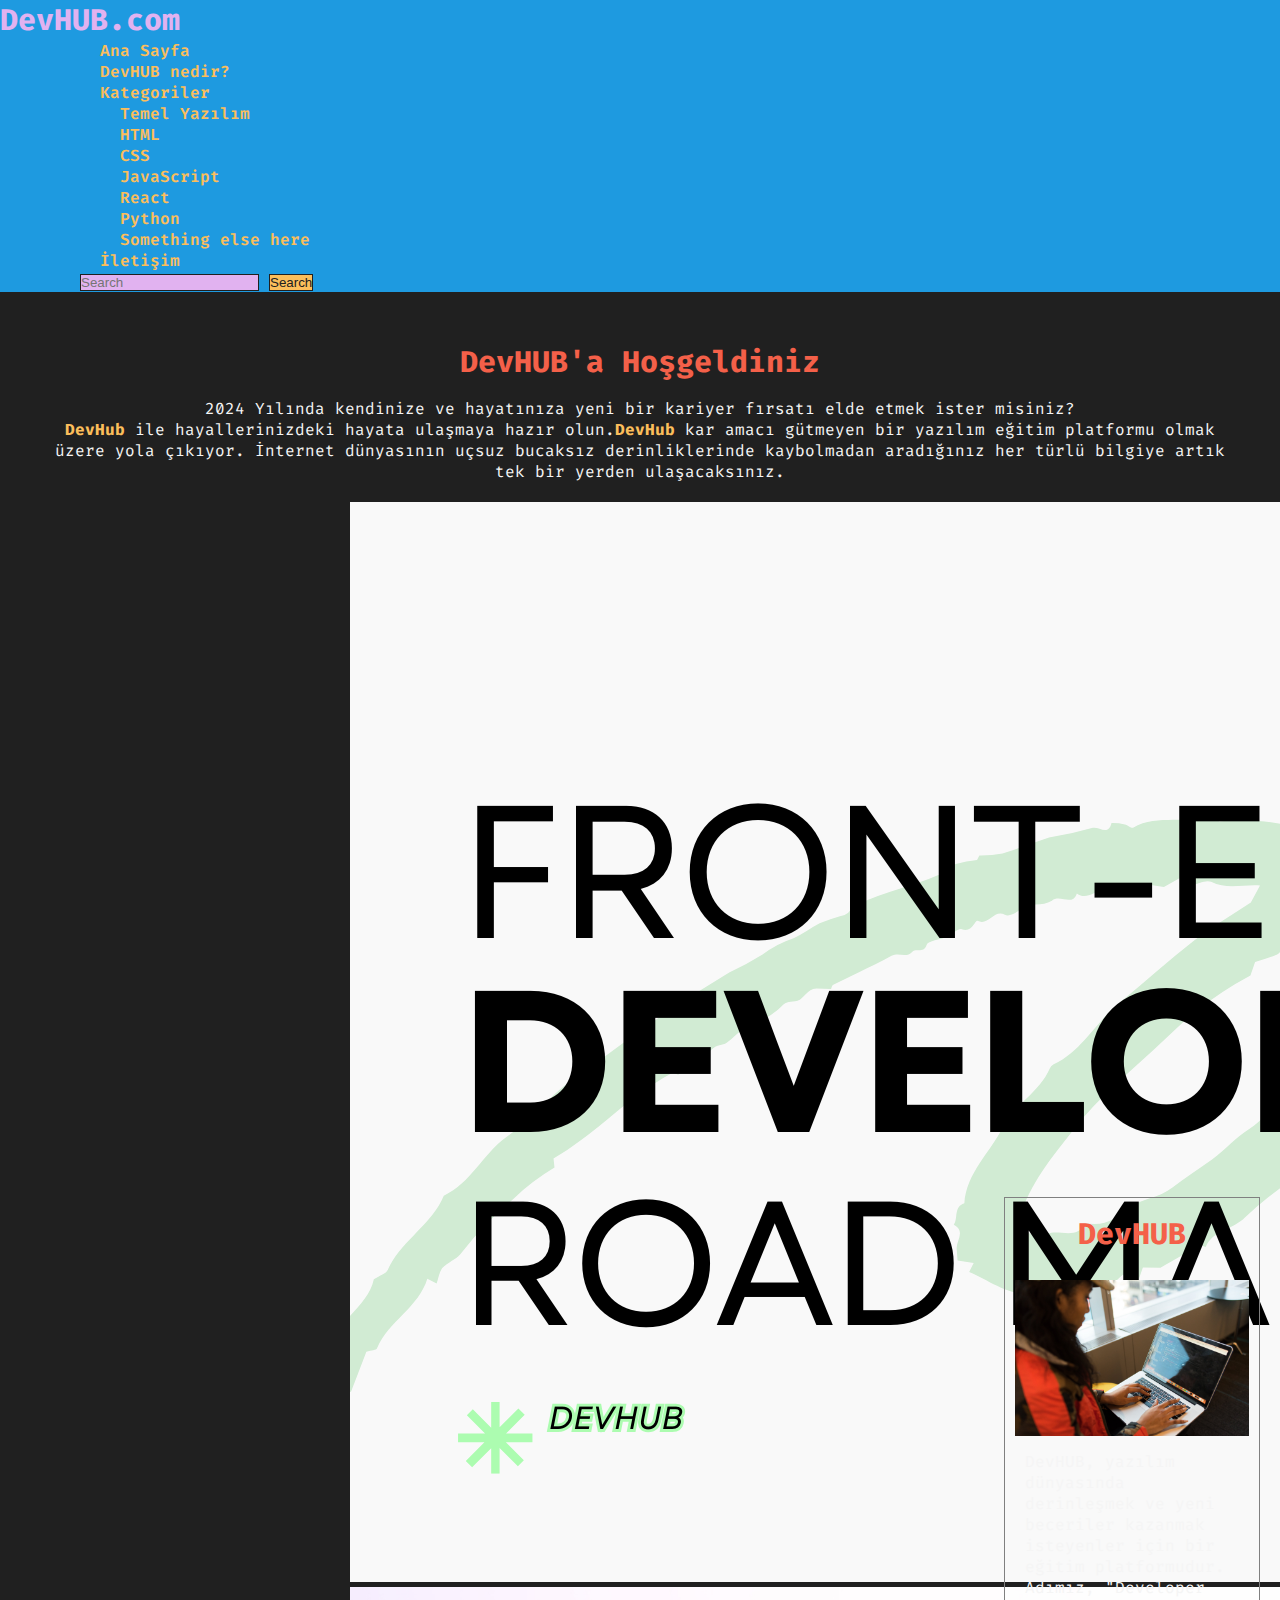
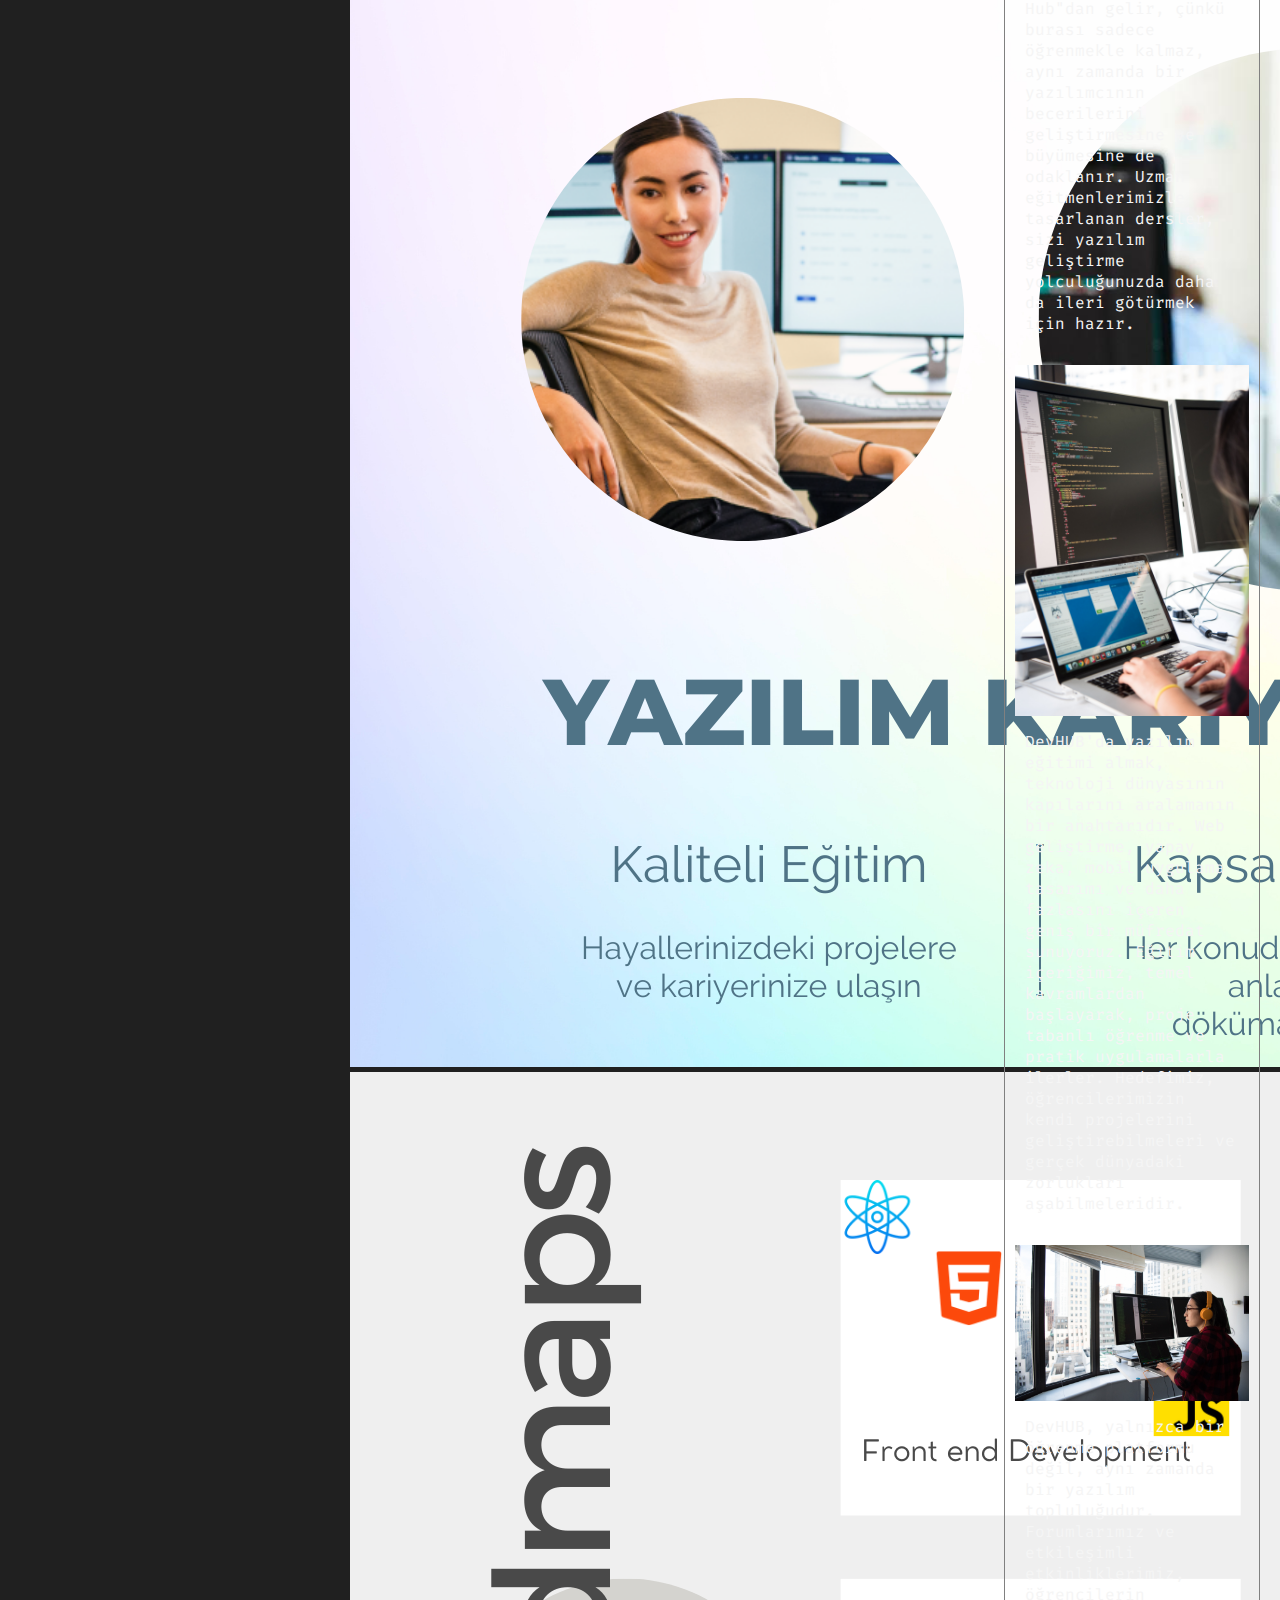
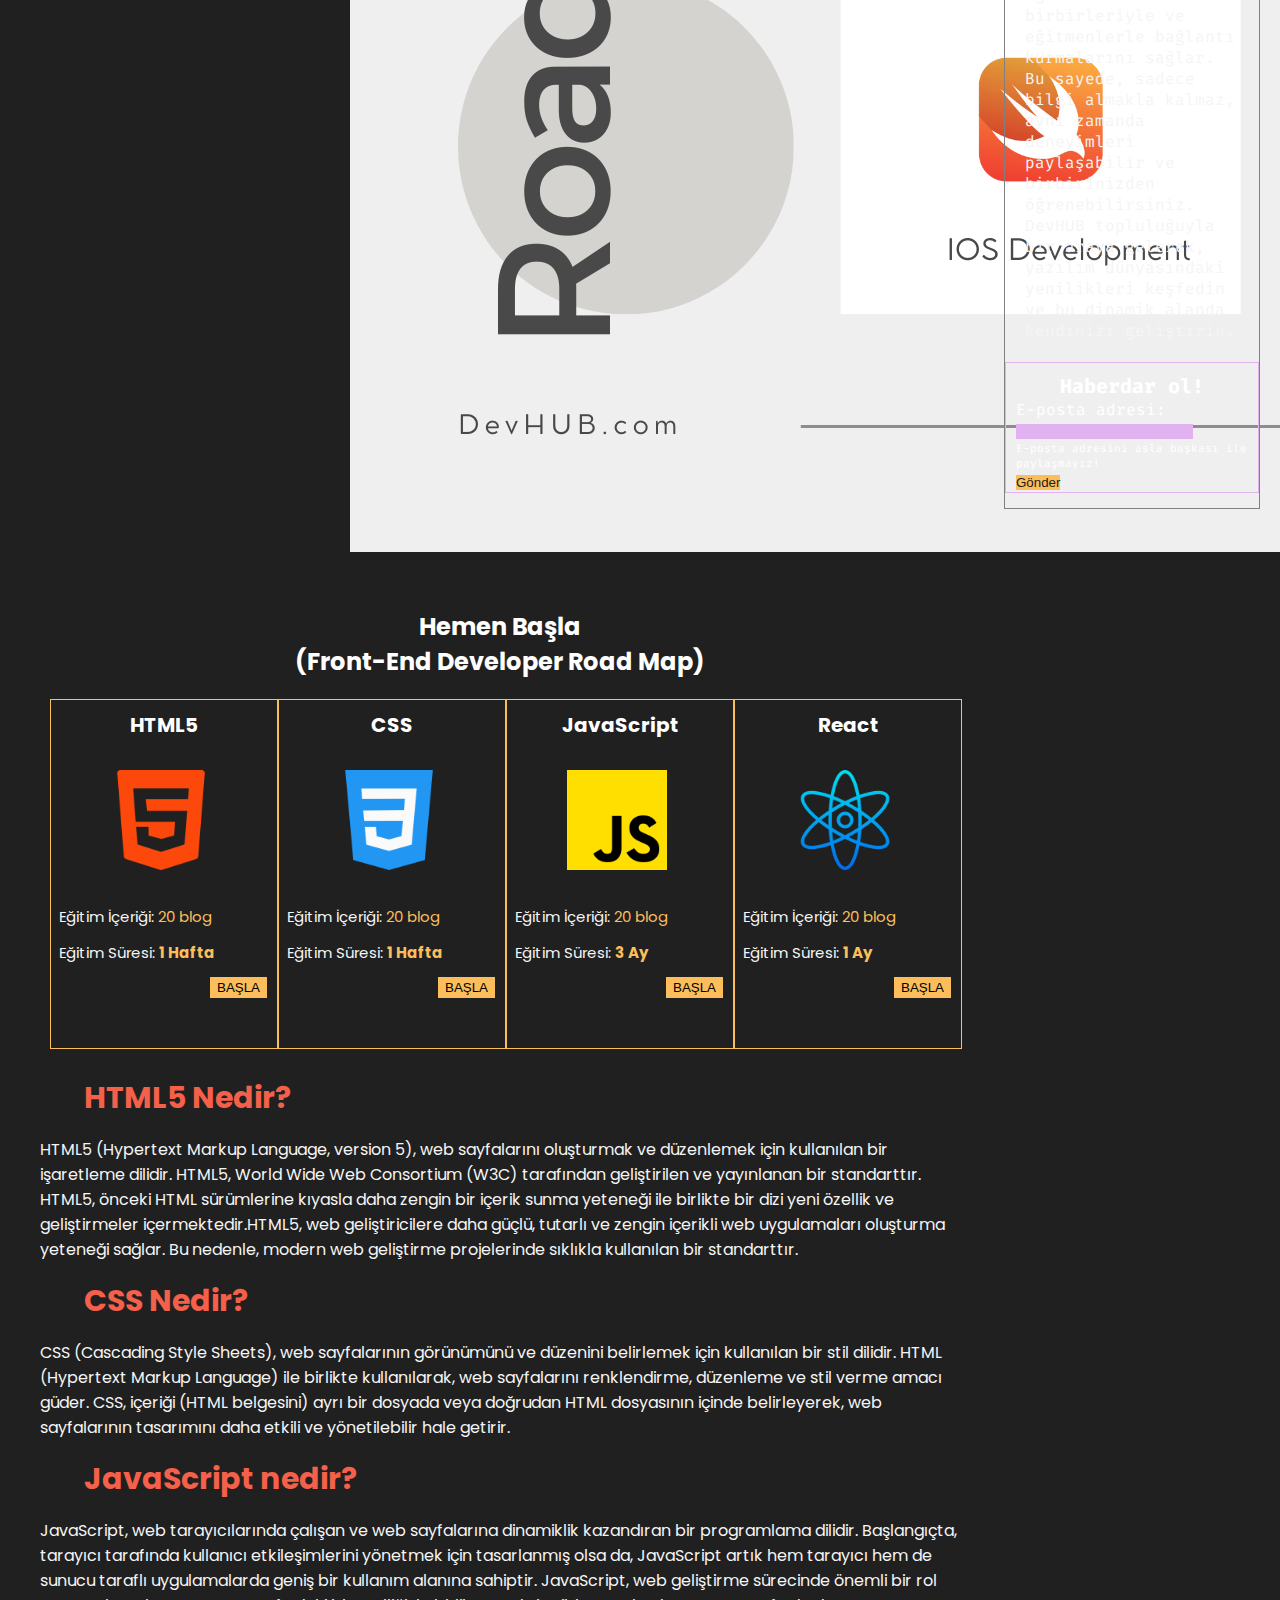
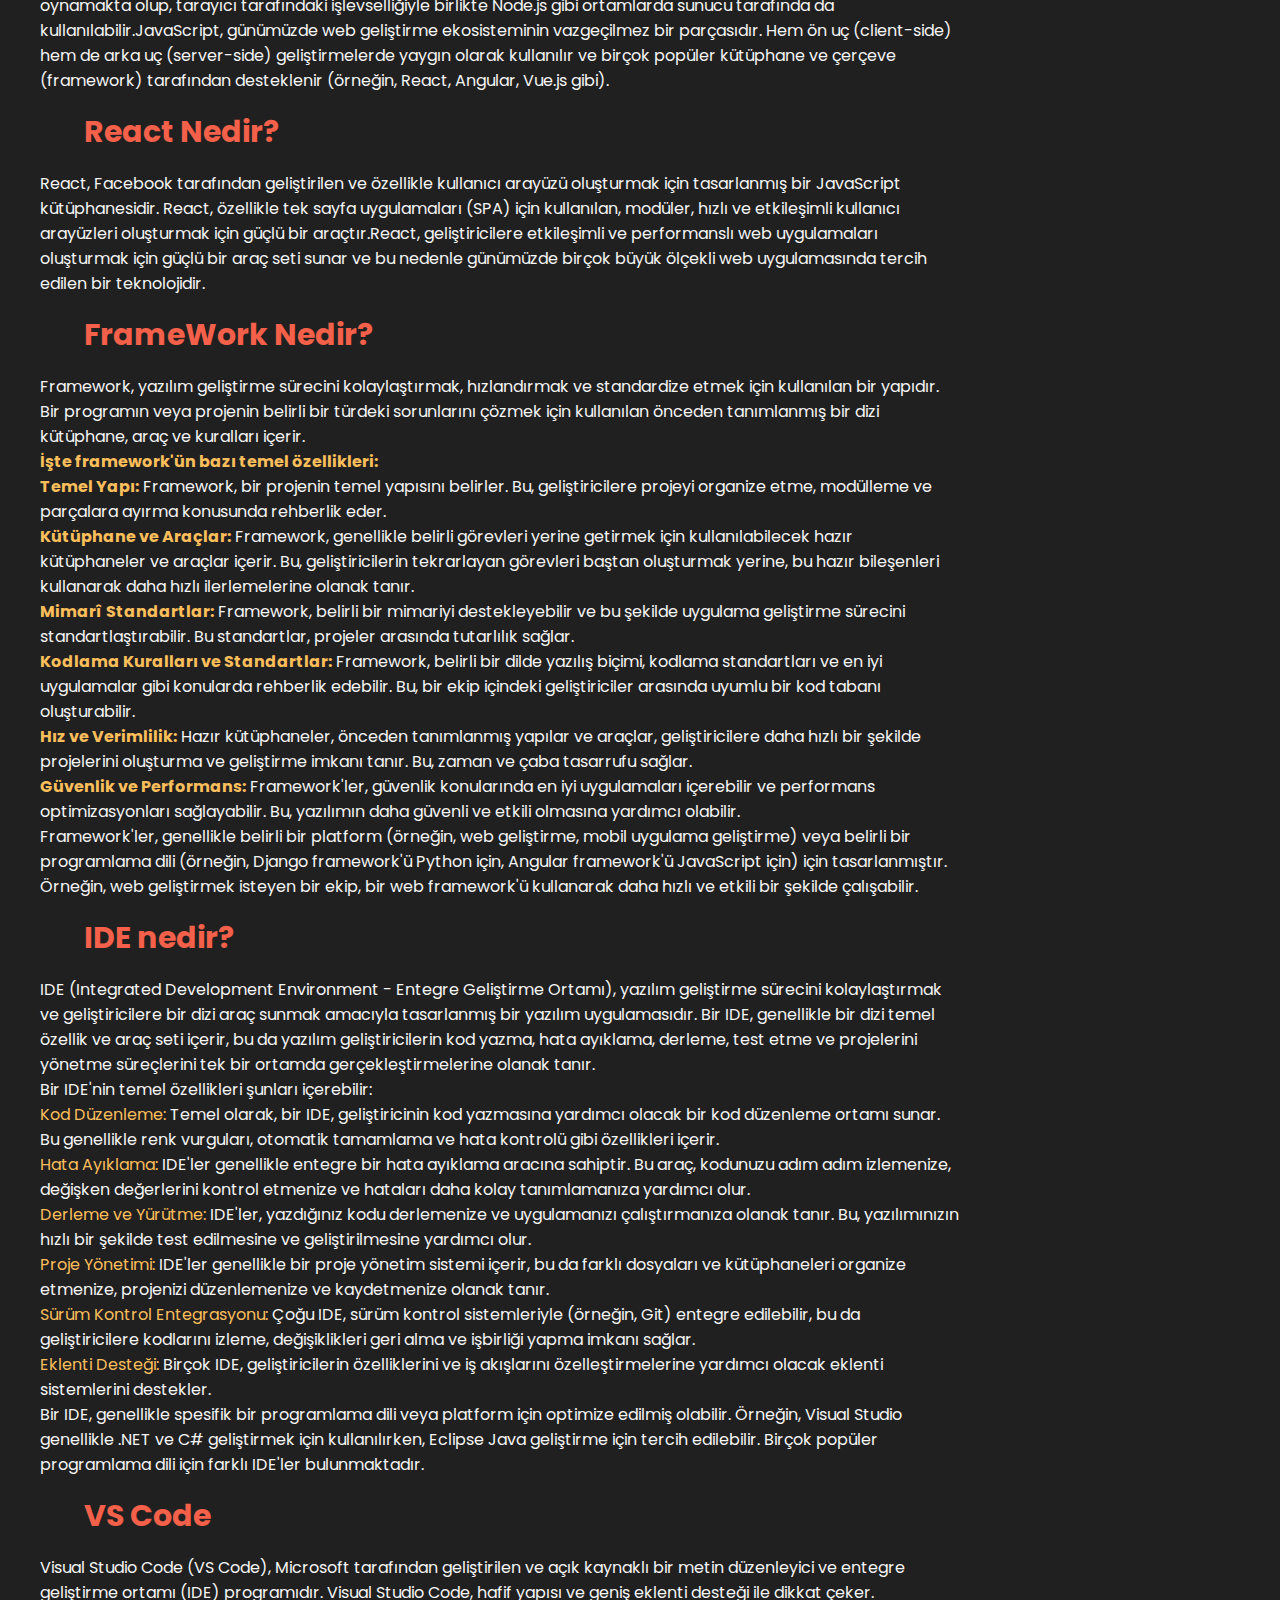
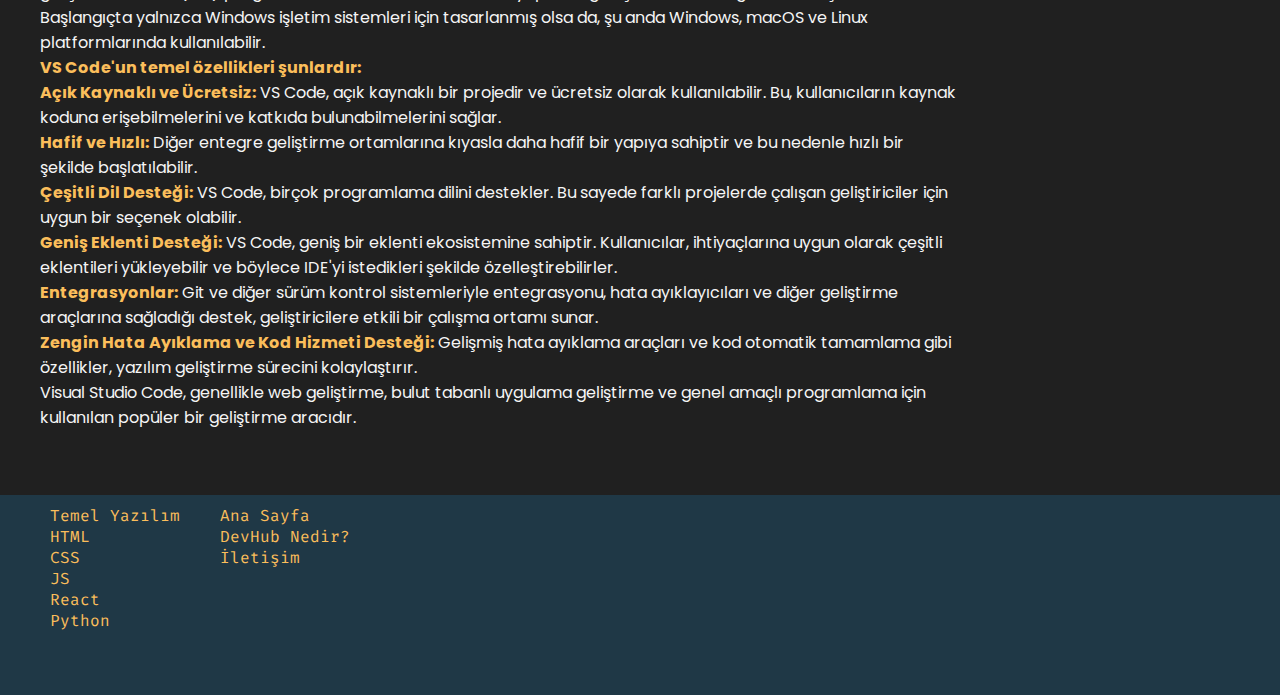
==== commit 9ea81495: "some articles added" ====
--- a/index.html
+++ b/index.html
@@ -78,8 +78,7 @@
             </div>
 
 
-            <div id="carouselExampleSlidesOnly" class="carousel-slide"
-                data-bs-ride="carousel">
+            <div id="carouselExampleSlidesOnly" class="carousel-slide" data-bs-ride="carousel">
                 <div class="carousel-inner">
                     <div class="carousel-item active">
                         <img src="img/carousel2.png" class="d-block w-100" alt="...">
@@ -98,22 +97,37 @@
     <aside>
         <div class="right-row">
             <div class="col">
-                <h1>Title4</h1>
-                <p>Lorem ipsum, dolor sit amet consectetur adipisicing elit. Praesentium animi corporis quo odio
-                    ducimus? Ad suscipit eius dolorum veritatis eos sed est. Sit, laborum nemo aliquid ea corrupti et
-                    omnis fugiat accusantium neque eveniet? Sequi qui facere vel delectus in vitae dolores magnam
-                    voluptates, eius quas aspernatur recusandae dignissimos fuga distinctio ipsum sunt? Quos iusto quis
-                    eos a tenetur exercitationem doloribus laborum et possimus temporibus optio pariatur fuga harum
-                    sequi voluptatum unde, quo officia dolores quibusdam veritatis illo ex tempora velit. Voluptatibus
-                    nemo aperiam perspiciatis amet! Architecto iste nulla, illo corporis dignissimos rerum, repudiandae
-                    adipisci eius tempora ex ullam quas! Reprehenderit suscipit architecto ipsum incidunt quae mollitia
-                    omnis vel vero cumque. Facilis quae consectetur, ut voluptatem ab quod. Obcaecati excepturi amet,
-                    officiis laborum possimus, ad impedit ipsa non dicta similique iure rerum ex eius eaque dolore
-                    molestias facere aliquid dolores a natus deserunt eligendi quis illo. Alias saepe earum impedit
-                    incidunt, voluptatibus debitis, accusantium adipisci eligendi labore in quam officiis dolores!
-                    Beatae tempora voluptas sit rerum unde fuga et voluptate ullam ratione, velit sint suscipit ab
-                    minima eligendi iste exercitationem quos asperiores harum illo error sed dolorem! Similique porro
-                    quasi hic, animi ullam ducimus, error debitis distinctio rerum corporis eum.</p>
+                <h1>DevHUB</h1>
+                <img src="img/pexels-christina-morillo-1181278.jpg" alt="">
+                <p>DevHUB, yazılım dünyasında derinleşmek ve yeni beceriler kazanmak isteyenler için bir eğitim
+                    platformudur. Adımız, "Developer Hub"dan gelir, çünkü burası sadece öğrenmekle kalmaz, aynı zamanda
+                    bir yazılımcının becerilerini geliştirmesine ve büyümesine de odaklanır. Uzman eğitmenlerimizle
+                    tasarlanan dersler, sizi yazılım geliştirme yolculuğunuzda daha da ileri götürmek için hazır.</p>
+                <br>
+
+                <img src="img/pexels-christina-morillo-1181673.jpg" alt=""> <br>
+                <p>DevHUB'da yazılım eğitimi almak, teknoloji dünyasının kapılarını aralamanın bir anahtarıdır. Web
+                    geliştirme, yapay zeka, mobil uygulama tasarımı ve daha fazlasını içeren geniş bir müfredat
+                    sunuyoruz. Eğitim içeriğimiz, temel kavramlardan başlayarak, proje tabanlı öğrenme ve pratik
+                    uygulamalarla ilerler. Hedefimiz, öğrencilerimizin kendi projelerini geliştirebilmeleri ve gerçek
+                    dünyadaki zorlukları aşabilmeleridir.</p> <br>
+
+                <img src="img/pexels-christina-morillo-1181676.jpg" alt="">
+                <p>DevHUB, yalnızca bir öğrenme platformu değil, aynı zamanda bir yazılım topluluğudur. Forumlarımız ve
+                    etkileşimli etkinliklerimiz, öğrencilerin birbirleriyle ve eğitmenlerle bağlantı kurmalarını sağlar.
+                    Bu sayede, sadece bilgi almakla kalmaz, aynı zamanda deneyimleri paylaşabilir ve birbirinizden
+                    öğrenebilirsiniz. DevHUB topluluğuyla bir araya gelerek, yazılım dünyasındaki yenilikleri keşfedin
+                    ve bu dinamik alanda kendinizi geliştirin.</p> <br>
+
+                <form>
+                    <div class="mb-3">
+                        <h2 class="title">Haberdar ol!</h2>
+                        <label for="exampleInputEmail1" class="form-label">E-posta adresi:</label>
+                        <input type="email" class="form-control" id="exampleInputEmail1" aria-describedby="emailHelp">
+                        <div id="emailHelp" class="form-text">E-posta adresini asla başkası ile paylaşmayız!</div>
+                    </div>
+                    <button type="submit" class="btn btn-primary">Gönder</button>
+                </form>
             </div>
         </div>
     </aside>
@@ -203,6 +217,59 @@
         </div>
         <div class="left-row">
             <div class="col">
+                <h1>FrameWork Nedir?</h1>
+                <p>Framework, yazılım geliştirme sürecini kolaylaştırmak, hızlandırmak ve standardize etmek için
+                    kullanılan bir
+                    yapıdır. Bir programın veya projenin belirli bir türdeki sorunlarını çözmek için kullanılan önceden
+                    tanımlanmış bir
+                    dizi kütüphane, araç ve kuralları içerir.</p>
+
+                <p><strong>İşte framework'ün bazı temel özellikleri:</strong></p>
+
+                <ol>
+                    <li><strong>Temel Yapı:</strong> Framework, bir projenin temel yapısını belirler. Bu,
+                        geliştiricilere projeyi
+                        organize etme, modülleme ve parçalara ayırma konusunda rehberlik eder.</li>
+
+                    <li><strong>Kütüphane ve Araçlar:</strong> Framework, genellikle belirli görevleri yerine getirmek
+                        için kullanılabilecek
+                        hazır kütüphaneler ve araçlar içerir. Bu, geliştiricilerin tekrarlayan görevleri baştan
+                        oluşturmak yerine,
+                        bu hazır bileşenleri kullanarak daha hızlı ilerlemelerine olanak tanır.</li>
+
+                    <li><strong>Mimarî Standartlar:</strong> Framework, belirli bir mimariyi destekleyebilir ve bu
+                        şekilde uygulama
+                        geliştirme sürecini standartlaştırabilir. Bu standartlar, projeler arasında tutarlılık sağlar.
+                    </li>
+
+                    <li><strong>Kodlama Kuralları ve Standartlar:</strong> Framework, belirli bir dilde yazılış biçimi,
+                        kodlama
+                        standartları ve en iyi uygulamalar gibi konularda rehberlik edebilir. Bu, bir ekip içindeki
+                        geliştiriciler
+                        arasında uyumlu bir kod tabanı oluşturabilir.</li>
+
+                    <li><strong>Hız ve Verimlilik:</strong> Hazır kütüphaneler, önceden tanımlanmış yapılar ve araçlar,
+                        geliştiricilere
+                        daha hızlı bir şekilde projelerini oluşturma ve geliştirme imkanı tanır. Bu, zaman ve çaba
+                        tasarrufu
+                        sağlar.</li>
+
+                    <li><strong>Güvenlik ve Performans:</strong> Framework'ler, güvenlik konularında en iyi uygulamaları
+                        içerebilir ve
+                        performans optimizasyonları sağlayabilir. Bu, yazılımın daha güvenli ve etkili olmasına yardımcı
+                        olabilir.</li>
+                </ol>
+
+                <p>Framework'ler, genellikle belirli bir platform (örneğin, web geliştirme, mobil uygulama geliştirme)
+                    veya belirli bir
+                    programlama dili (örneğin, Django framework'ü Python için, Angular framework'ü JavaScript için) için
+                    tasarlanmıştır. Örneğin, web geliştirmek isteyen bir ekip, bir web framework'ü kullanarak daha hızlı
+                    ve etkili
+                    bir şekilde çalışabilir.</p>
+            </div>
+        </div>
+        <div class="left-row">
+            <div class="col">
                 <h1>IDE nedir?</h1>
                 <p>IDE (Integrated Development Environment - Entegre Geliştirme Ortamı), yazılım geliştirme sürecini
                     kolaylaştırmak ve geliştiricilere bir dizi araç sunmak amacıyla tasarlanmış bir yazılım
@@ -212,117 +279,86 @@
 
                     Bir IDE'nin temel özellikleri şunları içerebilir: <br>
                     <span>Kod Düzenleme:</span>
-                     Temel olarak, bir IDE, geliştiricinin kod yazmasına yardımcı olacak bir kod düzenleme
+                    Temel olarak, bir IDE, geliştiricinin kod yazmasına yardımcı olacak bir kod düzenleme
                     ortamı sunar. Bu genellikle renk vurguları, otomatik tamamlama ve hata kontrolü gibi özellikleri
                     içerir. <br>
-                    <span>Hata Ayıklama:</span> IDE'ler genellikle entegre bir hata ayıklama aracına sahiptir. Bu araç, kodunuzu adım
+                    <span>Hata Ayıklama:</span> IDE'ler genellikle entegre bir hata ayıklama aracına sahiptir. Bu araç,
+                    kodunuzu adım
                     adım izlemenize, değişken değerlerini kontrol etmenize ve hataları daha kolay tanımlamanıza yardımcı
                     olur. <br>
-                    <span>Derleme ve Yürütme:</span> IDE'ler, yazdığınız kodu derlemenize ve uygulamanızı çalıştırmanıza olanak
+                    <span>Derleme ve Yürütme:</span> IDE'ler, yazdığınız kodu derlemenize ve uygulamanızı çalıştırmanıza
+                    olanak
                     tanır. Bu, yazılımınızın hızlı bir şekilde test edilmesine ve geliştirilmesine yardımcı olur. <br>
-                    <span>Proje Yönetimi:</span> IDE'ler genellikle bir proje yönetim sistemi içerir, bu da farklı dosyaları ve
+                    <span>Proje Yönetimi:</span> IDE'ler genellikle bir proje yönetim sistemi içerir, bu da farklı
+                    dosyaları ve
                     kütüphaneleri organize etmenize, projenizi düzenlemenize ve kaydetmenize olanak tanır. <br>
-                    <span>Sürüm Kontrol Entegrasyonu:</span> Çoğu IDE, sürüm kontrol sistemleriyle (örneğin, Git) entegre edilebilir,
-                    bu da geliştiricilere kodlarını izleme, değişiklikleri geri alma ve işbirliği yapma imkanı sağlar. <br>
-                    <span>Eklenti Desteği:</span> Birçok IDE, geliştiricilerin özelliklerini ve iş akışlarını özelleştirmelerine
+                    <span>Sürüm Kontrol Entegrasyonu:</span> Çoğu IDE, sürüm kontrol sistemleriyle (örneğin, Git)
+                    entegre edilebilir,
+                    bu da geliştiricilere kodlarını izleme, değişiklikleri geri alma ve işbirliği yapma imkanı sağlar.
+                    <br>
+                    <span>Eklenti Desteği:</span> Birçok IDE, geliştiricilerin özelliklerini ve iş akışlarını
+                    özelleştirmelerine
                     yardımcı olacak eklenti sistemlerini destekler. <br>
                     Bir IDE, genellikle spesifik bir programlama dili veya platform için optimize edilmiş olabilir.
                     Örneğin, Visual Studio genellikle .NET ve C# geliştirmek için kullanılırken, Eclipse Java geliştirme
-                    için tercih edilebilir. Birçok popüler programlama dili için farklı IDE'ler bulunmaktadır.</p>
+                    için tercih edilebilir. Birçok popüler programlama dili için farklı IDE'ler bulunmaktadır.
+                </p>
+            </div>
+        </div>
+        <div class="left-row">
+            <div class="col">
+                <h1>VS Code</h1>
+                <p>Visual Studio Code (VS Code), Microsoft tarafından geliştirilen ve açık kaynaklı bir metin
+                    düzenleyici ve entegre
+                    geliştirme ortamı (IDE) programıdır. Visual Studio Code, hafif yapısı ve geniş eklenti desteği ile
+                    dikkat çeker.
+                    Başlangıçta yalnızca Windows işletim sistemleri için tasarlanmış olsa da, şu anda Windows, macOS ve
+                    Linux
+                    platformlarında kullanılabilir.</p>
+
+                <p><strong>VS Code'un temel özellikleri şunlardır:</strong></p>
+
+                <ol>
+                    <li><strong>Açık Kaynaklı ve Ücretsiz:</strong> VS Code, açık kaynaklı bir projedir ve ücretsiz
+                        olarak
+                        kullanılabilir. Bu, kullanıcıların kaynak koduna erişebilmelerini ve katkıda bulunabilmelerini
+                        sağlar.</li>
+
+                    <li><strong>Hafif ve Hızlı:</strong> Diğer entegre geliştirme ortamlarına kıyasla daha hafif bir
+                        yapıya sahiptir ve
+                        bu nedenle hızlı bir şekilde başlatılabilir.</li>
+
+                    <li><strong>Çeşitli Dil Desteği:</strong> VS Code, birçok programlama dilini destekler. Bu sayede
+                        farklı projelerde
+                        çalışan geliştiriciler için uygun bir seçenek olabilir.</li>
+
+                    <li><strong>Geniş Eklenti Desteği:</strong> VS Code, geniş bir eklenti ekosistemine sahiptir.
+                        Kullanıcılar,
+                        ihtiyaçlarına uygun olarak çeşitli eklentileri yükleyebilir ve böylece IDE'yi istedikleri
+                        şekilde
+                        özelleştirebilirler.</li>
+
+                    <li><strong>Entegrasyonlar:</strong> Git ve diğer sürüm kontrol sistemleriyle entegrasyonu, hata
+                        ayıklayıcıları ve
+                        diğer geliştirme araçlarına sağladığı destek, geliştiricilere etkili bir çalışma ortamı sunar.
+                    </li>
+
+                    <li><strong>Zengin Hata Ayıklama ve Kod Hizmeti Desteği:</strong> Gelişmiş hata ayıklama araçları ve
+                        kod otomatik
+                        tamamlama gibi özellikler, yazılım geliştirme sürecini kolaylaştırır.</li>
+                </ol>
+
+                <p>Visual Studio Code, genellikle web geliştirme, bulut tabanlı uygulama geliştirme ve genel amaçlı
+                    programlama için
+                    kullanılan popüler bir geliştirme aracıdır.</p>
             </div>
         </div>
     </article>
-    <aside class="newsletter-form">
-        <form>
-            <div class="mb-3">
-                <h2 class="title">Haberdar ol!</h2>
-                <label for="exampleInputEmail1" class="form-label">E-posta adresi:</label>
-                <input type="email" class="form-control" id="exampleInputEmail1" aria-describedby="emailHelp">
-                <div id="emailHelp" class="form-text">E-posta adresini asla başkası ile paylaşmayız!</div>
-            </div>
-            <button type="submit" class="btn btn-primary">Gönder</button>
-        </form>
-    </aside>
-    <article>
-        <div class="left-row">
-            <div class="col">
-                <h1>Title3</h1>
-                <p>Lorem ipsum dolor sit amet consectetur adipisicing elit. Illum quod minima nemo repellat, corrupti
-                    recusandae in perspiciatis voluptate quis dolor.</p>
-            </div>
-        </div>
-        <div class="left-row">
-            <div class="col">
-                <h1>Title3</h1>
-                <p>Lorem ipsum dolor sit amet consectetur adipisicing elit. Illum quod minima nemo repellat, corrupti
-                    recusandae in perspiciatis voluptate quis dolor.</p>
-            </div>
-        </div>
-        <div class="left-row">
-            <div class="col">
-                <h1>Title3</h1>
-                <p>Lorem ipsum dolor sit amet consectetur adipisicing elit. Illum quod minima nemo repellat, corrupti
-                    recusandae in perspiciatis voluptate quis dolor.</p>
-            </div>
-        </div>
-        <div class="left-row">
-            <div class="col">
-                <h1>Title3</h1>
-                <p>Lorem ipsum dolor sit amet consectetur adipisicing elit. Illum quod minima nemo repellat, corrupti
-                    recusandae in perspiciatis voluptate quis dolor.</p>
-            </div>
-        </div>
-        <div class="left-row">
-            <div class="col">
-                <h1>Title3</h1>
-                <p>Lorem ipsum dolor sit amet consectetur adipisicing elit. Illum quod minima nemo repellat, corrupti
-                    recusandae in perspiciatis voluptate quis dolor.</p>
-            </div>
-        </div>
-    </article>
-    <article>
-        <div class="left-row">
-            <div class="col">
-                <h1>Title3</h1>
-                <p>Lorem ipsum dolor sit amet consectetur adipisicing elit. Illum quod minima nemo repellat, corrupti
-                    recusandae in perspiciatis voluptate quis dolor.</p>
-            </div>
-        </div>
-        <div class="left-row">
-            <div class="col">
-                <h1>Title3</h1>
-                <p>Lorem ipsum dolor sit amet consectetur adipisicing elit. Illum quod minima nemo repellat, corrupti
-                    recusandae in perspiciatis voluptate quis dolor.</p>
-            </div>
-        </div>
-        <div class="left-row">
-            <div class="col">
-                <h1>Title3</h1>
-                <p>Lorem ipsum dolor sit amet consectetur adipisicing elit. Illum quod minima nemo repellat, corrupti
-                    recusandae in perspiciatis voluptate quis dolor.</p>
-            </div>
-        </div>
-        <div class="left-row">
-            <div class="col">
-                <h1>Title3</h1>
-                <p>Lorem ipsum dolor sit amet consectetur adipisicing elit. Illum quod minima nemo repellat, corrupti
-                    recusandae in perspiciatis voluptate quis dolor.</p>
-            </div>
-        </div>
-        <div class="left-row">
-            <div class="col">
-                <h1>Title3</h1>
-                <p>Lorem ipsum dolor sit amet consectetur adipisicing elit. Illum quod minima nemo repellat, corrupti
-                    recusandae in perspiciatis voluptate quis dolor.</p>
-            </div>
-        </div>
-    </article>
-
 
 
     <footer>
+
         <div class="category-links">
-            <h2>Kategoriler</h2>
             <ul>
                 <li><a href="yazilim.html">Temel Yazılım</a></li>
                 <li><a href="html.html">HTML</a></li>
@@ -331,9 +367,11 @@
                 <li><a href="react.html">React</a></li>
                 <li><a href="python.html">Python</a></li>
             </ul>
-            <div class="copyright">
-                <p> <strong>DevHUB.com @ copyright-All Rights Reserved | Anil ONGAN 2023 </strong> </p>
-            </div>
+            <ul>
+                <li><a href="index.html">Ana Sayfa</a></li>
+                <li><a href="devhub.html">DevHub Nedir?</a></li>
+                <li><a href="contact.html">İletişim</a></li>
+            </ul>
         </div>
 
     </footer>
--- a/style/style.css
+++ b/style/style.css
@@ -1,9 +1,8 @@
 @import url('https://fonts.googleapis.com/css2?family=Fira+Code:wght@300;400;500;600;700&family=Roboto+Slab:wght@900&display=swap');
-
+@import url('https://fonts.googleapis.com/css2?family=Poppins:wght@100;200;300;400;500;600;700&display=swap');
 
 
 *{
-    font-family: 'Fira Code', monospace;
     margin: 0;
     padding: 0;
     box-sizing: border-box;
@@ -16,6 +15,7 @@
 }
 
 html{
+    font-family: 'Fira Code', monospace;
     overflow-x: hidden;
 
 }
@@ -108,6 +108,8 @@
 }
 
 article{
+    font-family: 'Poppins', sans-serif;
+    font-family: 300;
     float: left;
     margin: 50px 20px;
     width: 75%;
@@ -129,12 +131,12 @@
     margin: 0 20px;
 }
 
-article p{
+article p, li{
     color: whitesmoke;
     margin: 0 20px;
 }
 
-article p span{
+article p span, strong{
     color: #fbbe5b;
 }
 
@@ -231,34 +233,37 @@
     margin: 0 20px;
 }
 
-.newsletter-form{
-    
-    float: right;
-    width: 20%;
+aside img{
+    width: 100%;
+    padding: 10px;
+    height: auto;
+}
+
+aside form{
     border: 1px solid #e1b2f0;
-    padding: 10px;
-}
-
-.newsletter-form h2{
+    padding: 10px 10px 0 10px;
+}
+
+aside form h2{
     color: white;
     text-align: center;
     font-size: 20px;
 }
 
-.newsletter-form .form-label,
+aside .form-label,
 .form-text{
     color: white;
 }
 
-.newsletter-form .form-control{
+aside .form-control{
     background-color: #e1b2f0;
 }
 
-.newsletter-form .form-text{
+aside .form-text{
     font-size: 11px;
 }
 
-.newsletter-form .btn{
+aside .btn{
     background-color: #fbbe5b;
     color: #202020;
     border: none;
@@ -299,12 +304,15 @@
     background-color: #1e99e033;
     display: flex;
     width: 100%;
-    height: auto;
+    height: 200px;
 }
 
 footer .category-links{
+    display:flex;
+    position: relative;
     width: 100%;
-    margin: 10px 50px;
+    height: 150px;
+    margin: 10px 30px;
 
 }
 
@@ -313,9 +321,6 @@
     color: #f46049;
 }
 
-footer .category-links ul{
-    height: 160px;
-}
 
 footer .category-links a{
     color: #fbbe5b;
@@ -328,17 +333,7 @@
     font-size: large;
 }
 
-footer .copyright{
-    
-    width: 100%;
-}
-
-footer .copyright p{
-    margin: 0;
-    padding-top: 10px;
-    text-align: center;
-    color: rgba(255, 255, 255, 0.624);
-}
+
 
 .devhubpage{
     margin: 30px 100px;
@@ -452,13 +447,17 @@
         transform: scale(0.73);
     }
 
+    footer .category-links h2{
+        font-size: 15px;
+    }
+
 
     footer .category-links {
-        font-size: 15px;
+        font-size: 13px;
     }
 
     footer .category-links .copyright p{
-        font-size: 10px;
+        font-size: 5px;
     }
 
 }
